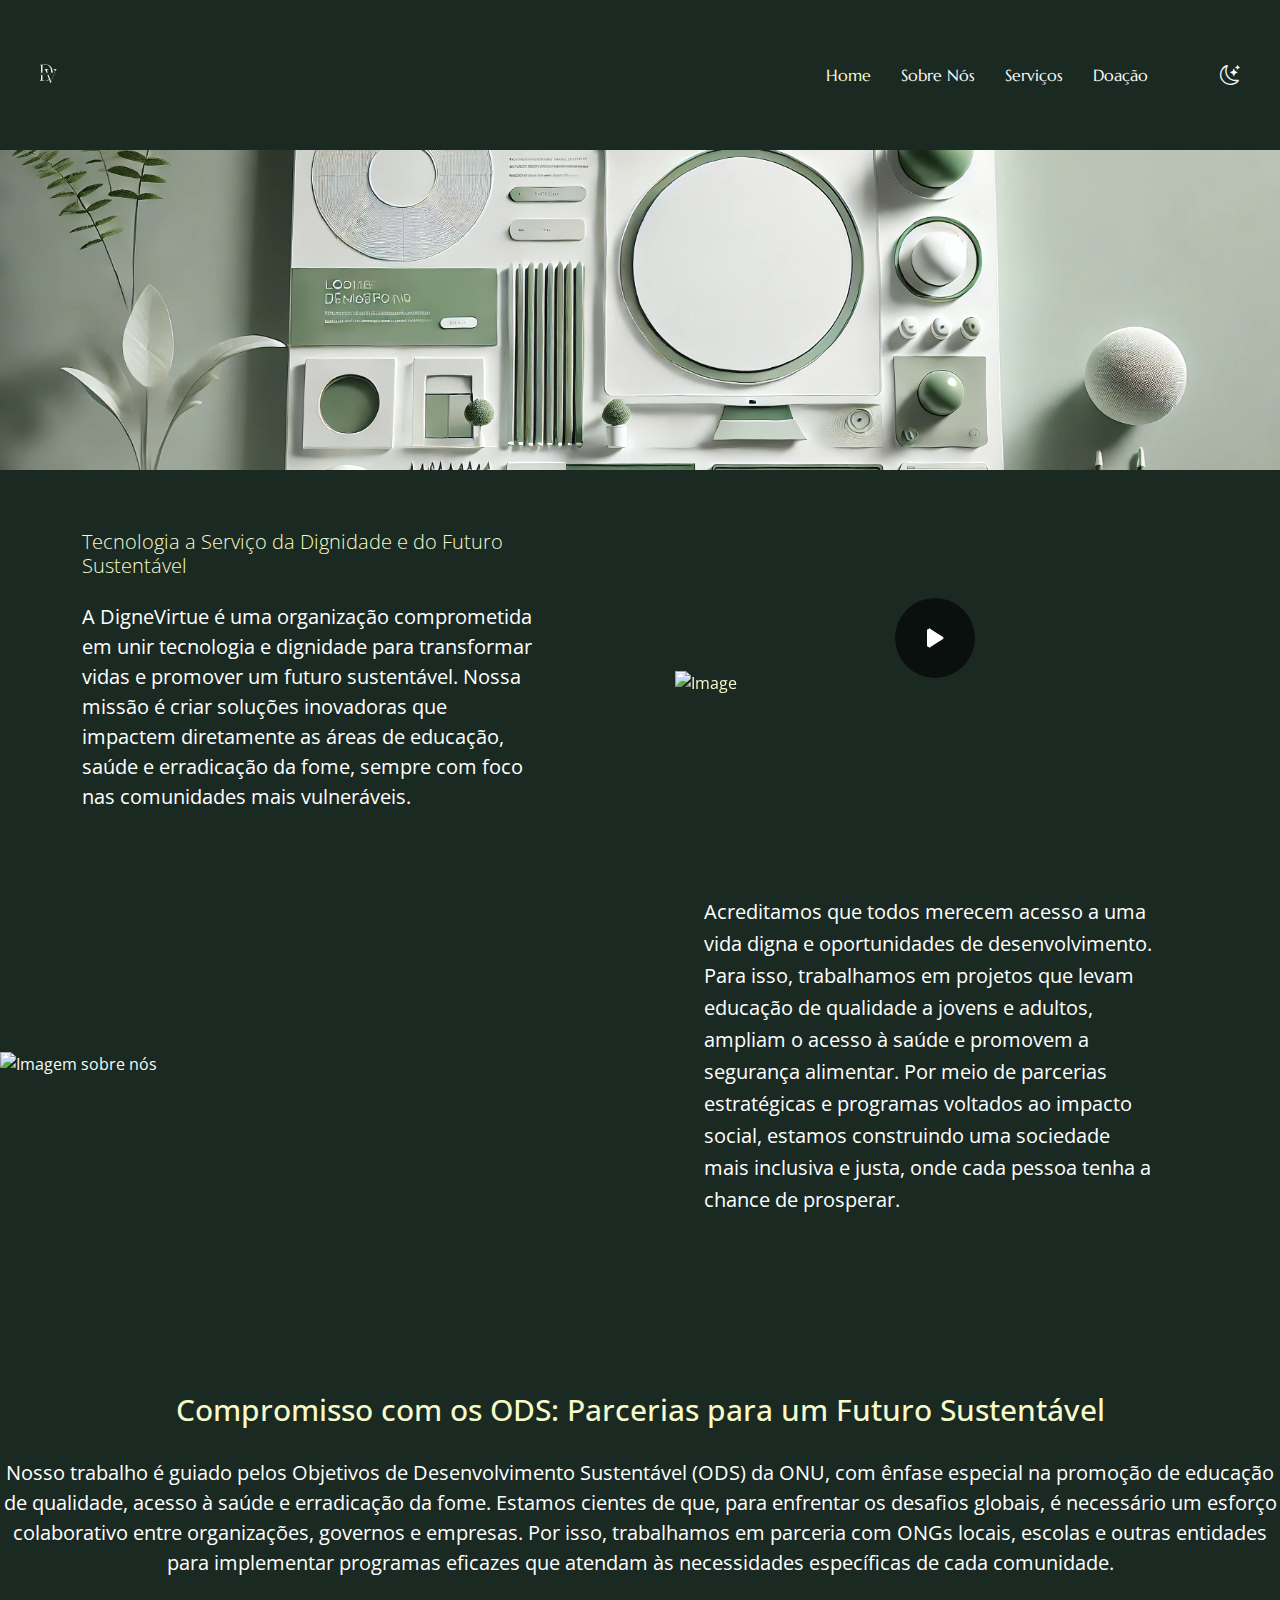
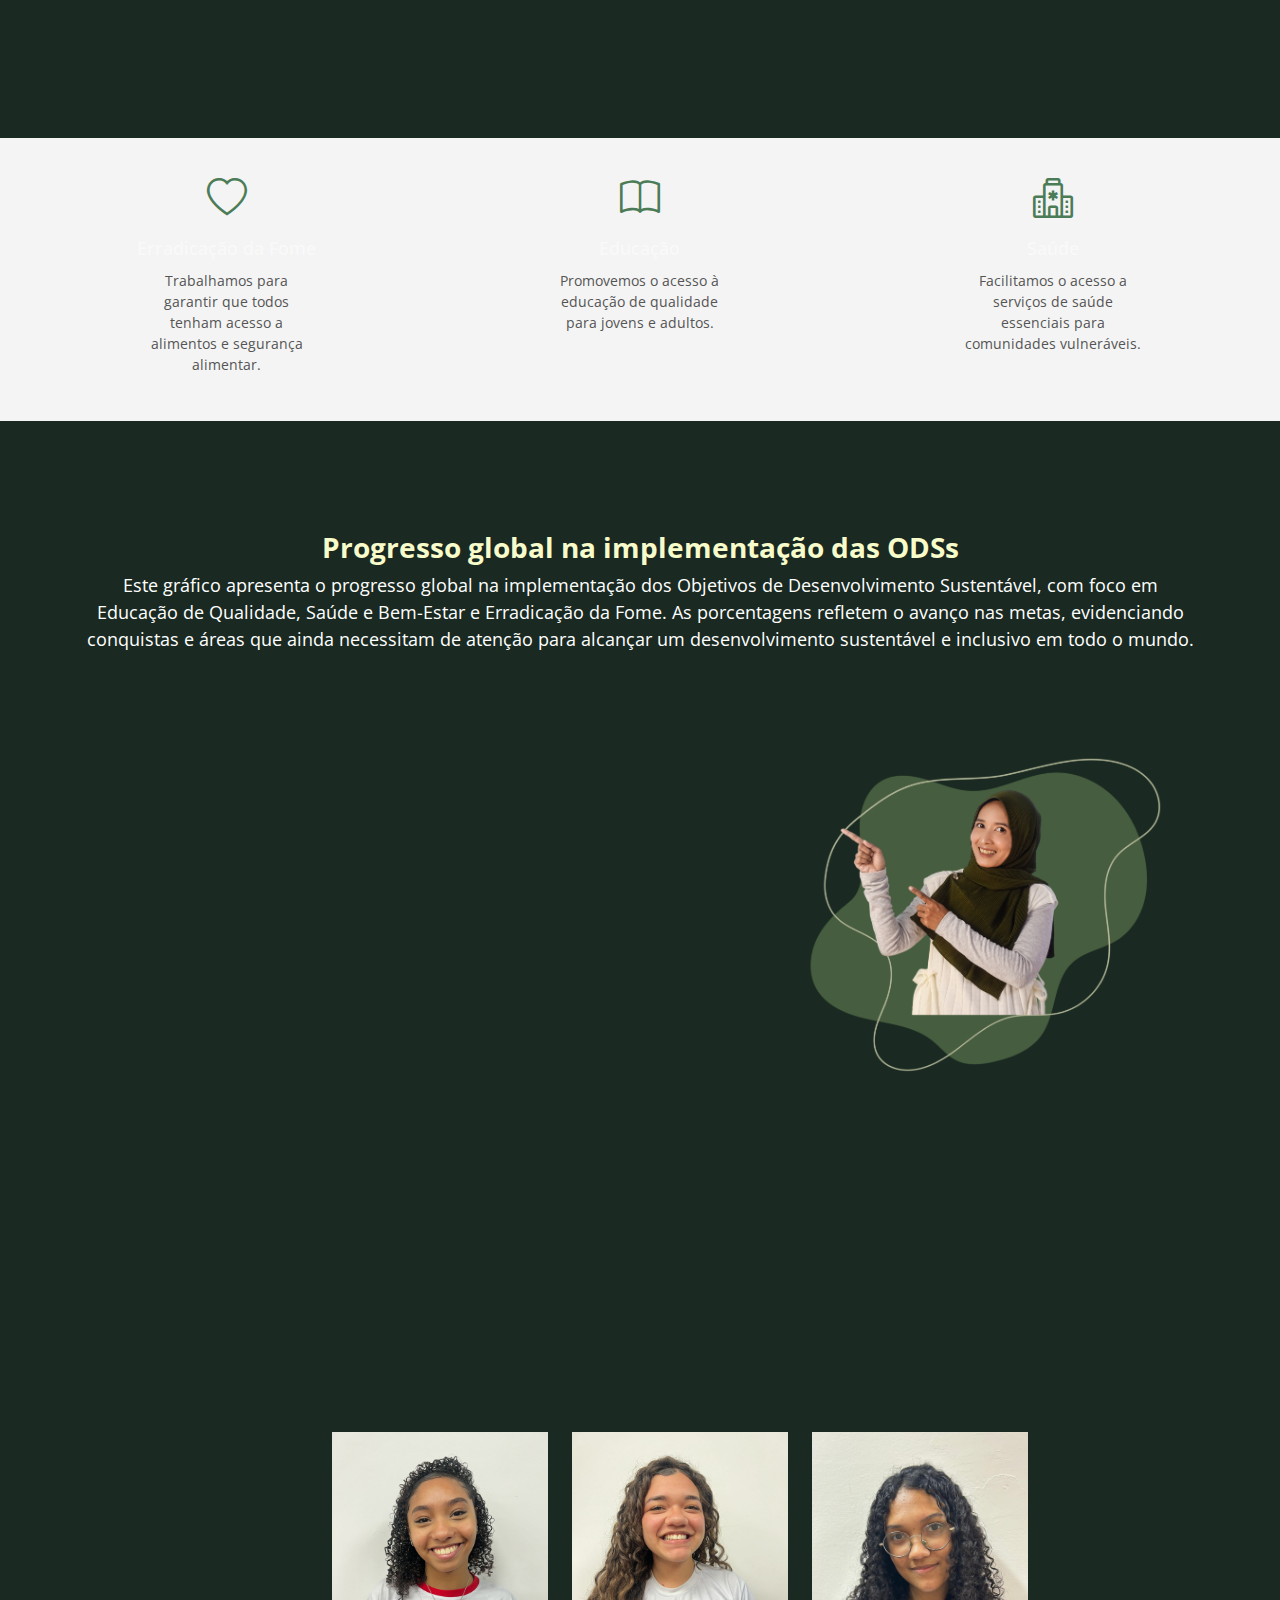
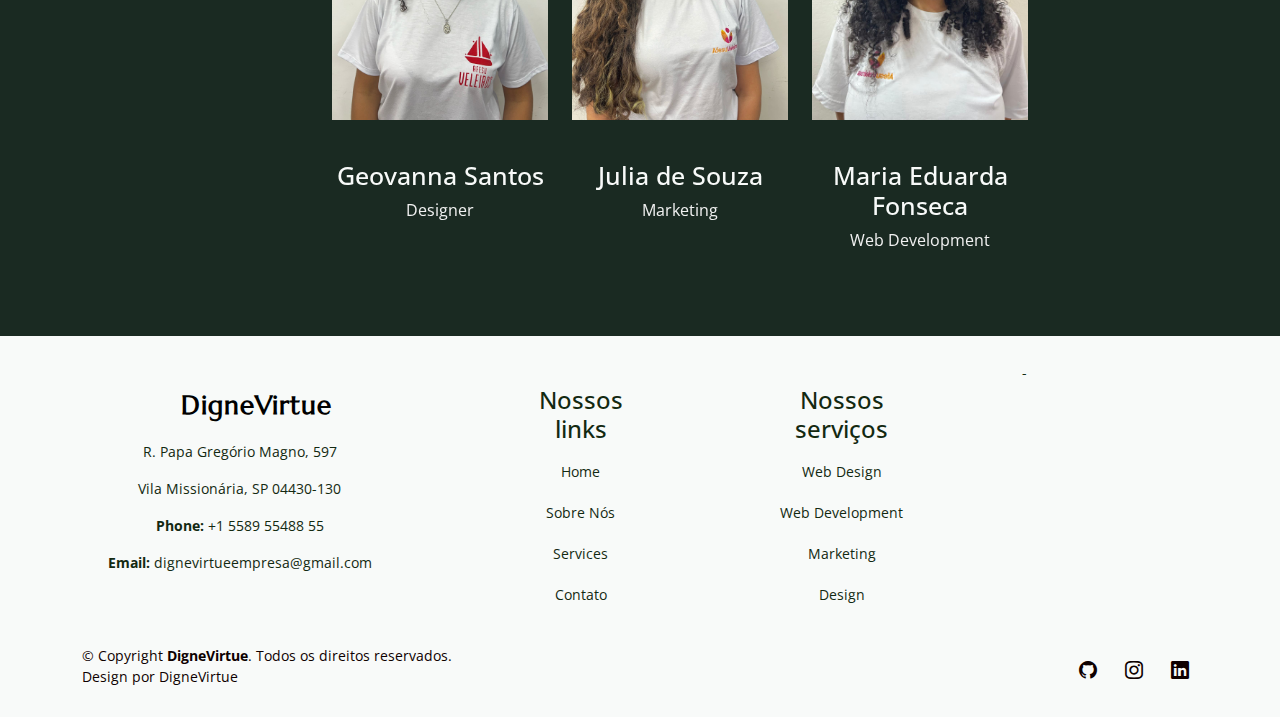
==== about.html @ 6cc21a8e "att about" ====
<!DOCTYPE html>
<html lang="pt-br" data-theme="dark">

<head>
  <meta charset="utf-8">
  <meta content="width=device-width, initial-scale=1.0" name="viewport">
  <title>About - DigneVirtue</title>
  <meta name="description" content="">
  <meta name="keywords" content="">

  <!-- Favicons -->
  <link href="assets/img/favicon-16x16 (1).png" rel="icon">
  <link href="assets/img/favicon (1).ico" rel="apple-touch-icon">

  <!-- Fonts -->
  <link href="https://fonts.googleapis.com" rel="preconnect">
  <link href="https://fonts.gstatic.com" rel="preconnect" crossorigin>
  <link href="https://fonts.googleapis.com/css2?family=Open+Sans:ital,wght@0,300;0,400;0,500;0,600;0,700;0,800;1,300;1,400;1,500;1,600;1,700;1,800&family=Marcellus:wght@400&display=swap" rel="stylesheet">

  <!-- Vendor CSS Files -->
  <link href="assets/vendor/bootstrap/css/bootstrap.min.css" rel="stylesheet">
  <link href="assets/vendor/bootstrap-icons/bootstrap-icons.css" rel="stylesheet">
  <link href="assets/vendor/aos/aos.css" rel="stylesheet">
  <link href="assets/vendor/swiper/swiper-bundle.min.css" rel="stylesheet">
  <link href="assets/vendor/glightbox/css/glightbox.min.css" rel="stylesheet">

  <!-- Main CSS File -->
  <link href="assets/css/main.css" rel="stylesheet">

  
</head>

<body class="about-page">

  <header id="header" class="header d-flex align-items-center position-relative">
    <div class="container-fluid container-xl position-relative d-flex align-items-center justify-content-between">

      <a href="index.html" class="logo d-flex align-items-center">
        <!-- Uncomment the line below if you also wish to use an image logo -->
        <img src="assets/img/logo (2).png" alt="DigneVirtue">
        <!-- <h1 class="sitename">AgriCulture</h1>  -->
      </a>

      <nav id="navmenu" class="navmenu">
        <ul>
          <li><a href="index.html" class="active">Home</a></li>
          <li><a href="about.html">Sobre Nós</a></li>
          <li><a href="services.html">Serviços</a></li>
          <li><a href="testimonials.html">Doação</a></li>
          
        </ul>
        <i class="mobile-nav-toggle d-xl-none bi bi-list"></i>
      </nav>

    </div>
    <i id="toggle-theme" class="bi bi-moon-stars" style="font-size: 20px; cursor: pointer; padding: 40px;"></i>

  </header>

  <main class="main">

    <!-- Page Title -->
    <div class="page-title dark-background" data-aos="fade" style="background-image: url(assets/img/about-imagem2.webp);">
      
    </div><!-- End Page Title -->

    <!-- About 3 Section -->
    <section id="about-3" class="about-3 section">

      <div class="container">
        <div class="row gy-4 justify-content-between align-items-center">
          <div class="col-lg-6 order-lg-2 position-relative" data-aos="zoom-out">
            <img src="assets/img/video.png" alt="Image" class="img-about3">

            <a href="https://www.youtube.com/watch?v=TNuTYfCAnkI" class="glightbox pulsating-play-btn">
              <span class="play"><i class="bi bi-play-fill"></i></span>
            </a>
          </div>
          <div class="col-lg-5 order-lg-1" data-aos="fade-up" data-aos-delay="100">
            <h2 class="content-title mb-4"> Tecnologia a Serviço da Dignidade e do Futuro Sustentável</h2>
            <p class="mb-4">
              A DigneVirtue é uma organização comprometida em unir tecnologia e dignidade para transformar vidas e promover um futuro sustentável. Nossa missão é criar soluções inovadoras que impactem diretamente as áreas de educação, saúde e erradicação da fome, sempre com foco nas comunidades mais vulneráveis.


            </p>
          
           
          </div>
        </div>
      </div>
    </section><!-- /About 3 Section -->
    <div class="about-img-container">
      <img src="assets/img/about.png" class="about-img" alt="Imagem sobre nós">
      <p>
        Acreditamos que todos merecem acesso a uma vida digna e oportunidades de desenvolvimento. Para isso, trabalhamos em projetos que levam educação de qualidade a jovens e adultos, ampliam o acesso à saúde e promovem a segurança alimentar. Por meio de parcerias estratégicas e programas voltados ao impacto social, estamos construindo uma sociedade mais inclusiva e justa, onde cada pessoa tenha a chance de prosperar.
      </p>
    </div>
   <div class="areas-about">
    <h1>Compromisso com os ODS: Parcerias para um Futuro Sustentável</h1>
    <p>Nosso trabalho é guiado pelos Objetivos de Desenvolvimento Sustentável (ODS) da ONU, com ênfase especial na promoção de educação de qualidade, acesso à saúde e erradicação da fome. Estamos cientes de que, para enfrentar os desafios globais, é necessário um esforço colaborativo entre organizações, governos e empresas. Por isso, trabalhamos em parceria com ONGs locais, escolas e outras entidades para implementar programas eficazes que atendam às necessidades específicas de cada comunidade.</p>

   </div>
    <div class="dignevirtue-areas">
      <div class="area">
        <i class="bi bi-heart"></i>
        <h3>Erradicação da Fome</h3>
        <p>Trabalhamos para garantir que todos tenham acesso a alimentos e segurança alimentar.</p>
      </div>
      
      <div class="area">
        <i class="bi bi-book"></i>
        <h3>Educação</h3>
        <p>Promovemos o acesso à educação de qualidade para jovens e adultos.</p>
      </div>
      
      <div class="area">
        <i class="bi bi-hospital"></i>
        <h3>Saúde</h3>
        <p>Facilitamos o acesso a serviços de saúde essenciais para comunidades vulneráveis.</p>
      </div>
    </div>
    <section id="graph-section" class="graph-section">
      <div class="container">
        <h2>Progresso global na implementação das ODSs</h2>
        <p>Este gráfico apresenta o progresso global na implementação dos Objetivos de Desenvolvimento Sustentável, com foco em Educação de Qualidade, Saúde e Bem-Estar e Erradicação da Fome. As porcentagens refletem o avanço nas metas, evidenciando conquistas e áreas que ainda necessitam de atenção para alcançar um desenvolvimento sustentável e inclusivo em todo o mundo.</p>
        
        <div class="graph-content">
          <!-- Gráfico de Barras -->
          <div class="progress-container">
            <div class="progress-bar-container">
              <div class="progress-bar" data-progress="70%">
                <span class="label">Educação de Qualidade</span>
                <span class="percentage">0%</span>
              </div>
            </div>
            <div class="progress-bar-container">
              <div class="progress-bar" data-progress="75%">
                <span class="label">Saúde e Bem-Estar</span>
                <span class="percentage">0%</span>
              </div>
            </div>
            <div class="progress-bar-container">
              <div class="progress-bar" data-progress="60%">
                <span class="label">Erradicação da Fome</span>
                <span class="percentage">0%</span>
              </div>
            </div>
          </div>
    
          <!-- Imagem ao lado do gráfico -->
          <div class="image-container">
            <img src="assets/img/grafico-imagem (1).png" alt="Progresso Global" class="img-fluid">
          </div>
        </div>
      </div>
    </section>
    
  

    
    
    <!-- Team Section -->
    <section class="team-15 team section" id="team">
      <!-- Section Title -->
      <div class="container section-title" data-aos="fade-up">
        <center>
        <h2>Nossa equipe</h2>
        <p>A DigneVirtue é conduzida por jovens desenvolvedoras web comprometidas em usar a tecnologia para transformar vidas e promover dignidade. Elas criaram o projeto com o objetivo de impactar positivamente áreas essenciais, como educação, saúde e segurança alimentar. Com soluções digitais inovadoras e acessíveis, as fundadoras da DigneVirtue trabalham para construir um futuro mais sustentável e inclusivo, onde cada pessoa tenha a oportunidade de prosperar.</p>
      </center>
      </div><!-- End Section Title -->
    
      <div class="content">
        <div class="container">

          <div class="row">
            <div class="col-lg-3 col-md-6 mb-4">
              <div class="person">
                <figure>
                  <img src="assets/img/time1.jpg" alt="Image" class="img-fluid">
                 
                </figure>
                <div class="person-contents">
                  <h3>Geovanna Santos</h3>
                  <span class="position">Designer</span>
                </div>
              </div>
            </div>

            <div class="col-lg-3 col-md-6 mb-4">
              <div class="person">
                <figure>
                  <img src="assets/img/time2.jpg" alt="Image" class="img-fluid">
                 
                </figure>
                <div class="person-contents">
                  <h3>Julia de Souza</h3>
                  <span class="position"> Marketing</span>
                </div>
              </div>
            </div>

            <div class="col-lg-3 col-md-6 mb-4">
              <div class="person">
                <figure>
                  <img src="assets/img/time3.jpg" alt="Image" class="img-fluid">
                  
                </figure>
                <div class="person-contents">
                  <h3>Maria Eduarda Fonseca</h3>
                  <span class="position">Web Development</span>
                </div>
              </div>
            </div>

           

          </div>
        </div>
      </div>

    </section><!-- /Team Section -->

    <div vw class="enabled">
      <div vw-access-button class="active"></div>
      <div vw-plugin-wrapper>
        <div class="vw-plugin-top-wrapper"></div>
      </div>
    </div>
    <script src="https://vlibras.gov.br/app/vlibras-plugin.js"></script>
    <script>
      new window.VLibras.Widget('https://vlibras.gov.br/app');
    </script>
    

  </main>

  <footer id="footer" class="footer dark-background">

    <div class="footer-top">
      <div class="container">
        <div class="row gy-4">
          <div class="col-lg-4 col-md-6 footer-about">
            <a href="index.html" class="logo d-flex align-items-center">
              <span class="sitename">DigneVirtue</span>
            </a>
            <div class="footer-contact pt-3">
              <p>R. Papa Gregório Magno, 597</p>
              <p>Vila Missionária, SP 04430-130</p>
              <p class="mt-3"><strong>Phone:</strong> <span>+1 5589 55488 55</span></p>
              <p><strong>Email:</strong> <span>dignevirtueempresa@gmail.com</span></p>
            </div>
          </div>
  
          <div class="col-lg-2 col-md-3 footer-links">
            <h4>Nossos links</h4>
            <ul>
              <li><a href="#">Home</a></li>
              <li><a href="#">Sobre Nós</a></li>
              <li><a href="#">Services</a></li>
              <li><a href="#">Contato</a></li>
            </ul>
          </div>
  
          <div class="col-lg-2 col-md-3 footer-links">
            <h4>Nossos serviços</h4>
            <ul>
              <li><a href="#">Web Design</a></li>
              <li><a href="#">Web Development</a></li>
              <li><a href="#">Marketing</a></li>
              <li><a href="#"> Design</a></li>
            </ul>
          </div>
  
          -
  
          
          </div>
  
        </div>
      </div>
    </div>
  
    <div class="copyright text-center">
      <div class="container d-flex flex-column flex-lg-row justify-content-center justify-content-lg-between align-items-center">
  
        <div class="d-flex flex-column align-items-center align-items-lg-start">
          <div>
            © Copyright <strong><span>DigneVirtue</span></strong>. Todos os direitos reservados.
          </div>
          <div class="credits">
            Design por <a href="https://github.com/DigneVirtue">DigneVirtue</a>
          </div>
        </div>
  
        <div class="social-links order-first order-lg-last mb-3 mb-lg-0">
          <a href="https://github.com/DigneVirtue"><i class="bi bi-github"></i></a>
          <a href="https://www.instagram.com/dignevirtue/?utm_source=ig_web_button_share_sheet"><i class="bi bi-instagram"></i></a>
          <a href="https://www.linkedin.com/in/dignevirtue-ofc-479088332?utm_source=share&utm_campaign=share_via&utm_content=profile&utm_medium=android_app "><i class="bi bi-linkedin"></i></a>
        </div>
  
      </div>
    </div>
  
  </footer>
  
  <!-- Scroll Top -->
  <a href="#" id="scroll-top" class="scroll-top d-flex align-items-center justify-content-center"><i class="bi bi-arrow-up-short"></i></a>
  
  <!-- Preloader -->
  <div id="preloader"></div>
  
  <!-- Vendor JS Files -->
  <script src="assets/vendor/bootstrap/js/bootstrap.bundle.min.js"></script>
  <script src="assets/vendor/php-email-form/validate.js"></script>
  <script src="assets/vendor/aos/aos.js"></script>
  <script src="assets/vendor/swiper/swiper-bundle.min.js"></script>
  <script src="assets/vendor/glightbox/js/glightbox.min.js"></script>
  

  <!-- Main JS File -->
  <script src="assets/js/main.js"></script>

</body>

</html>
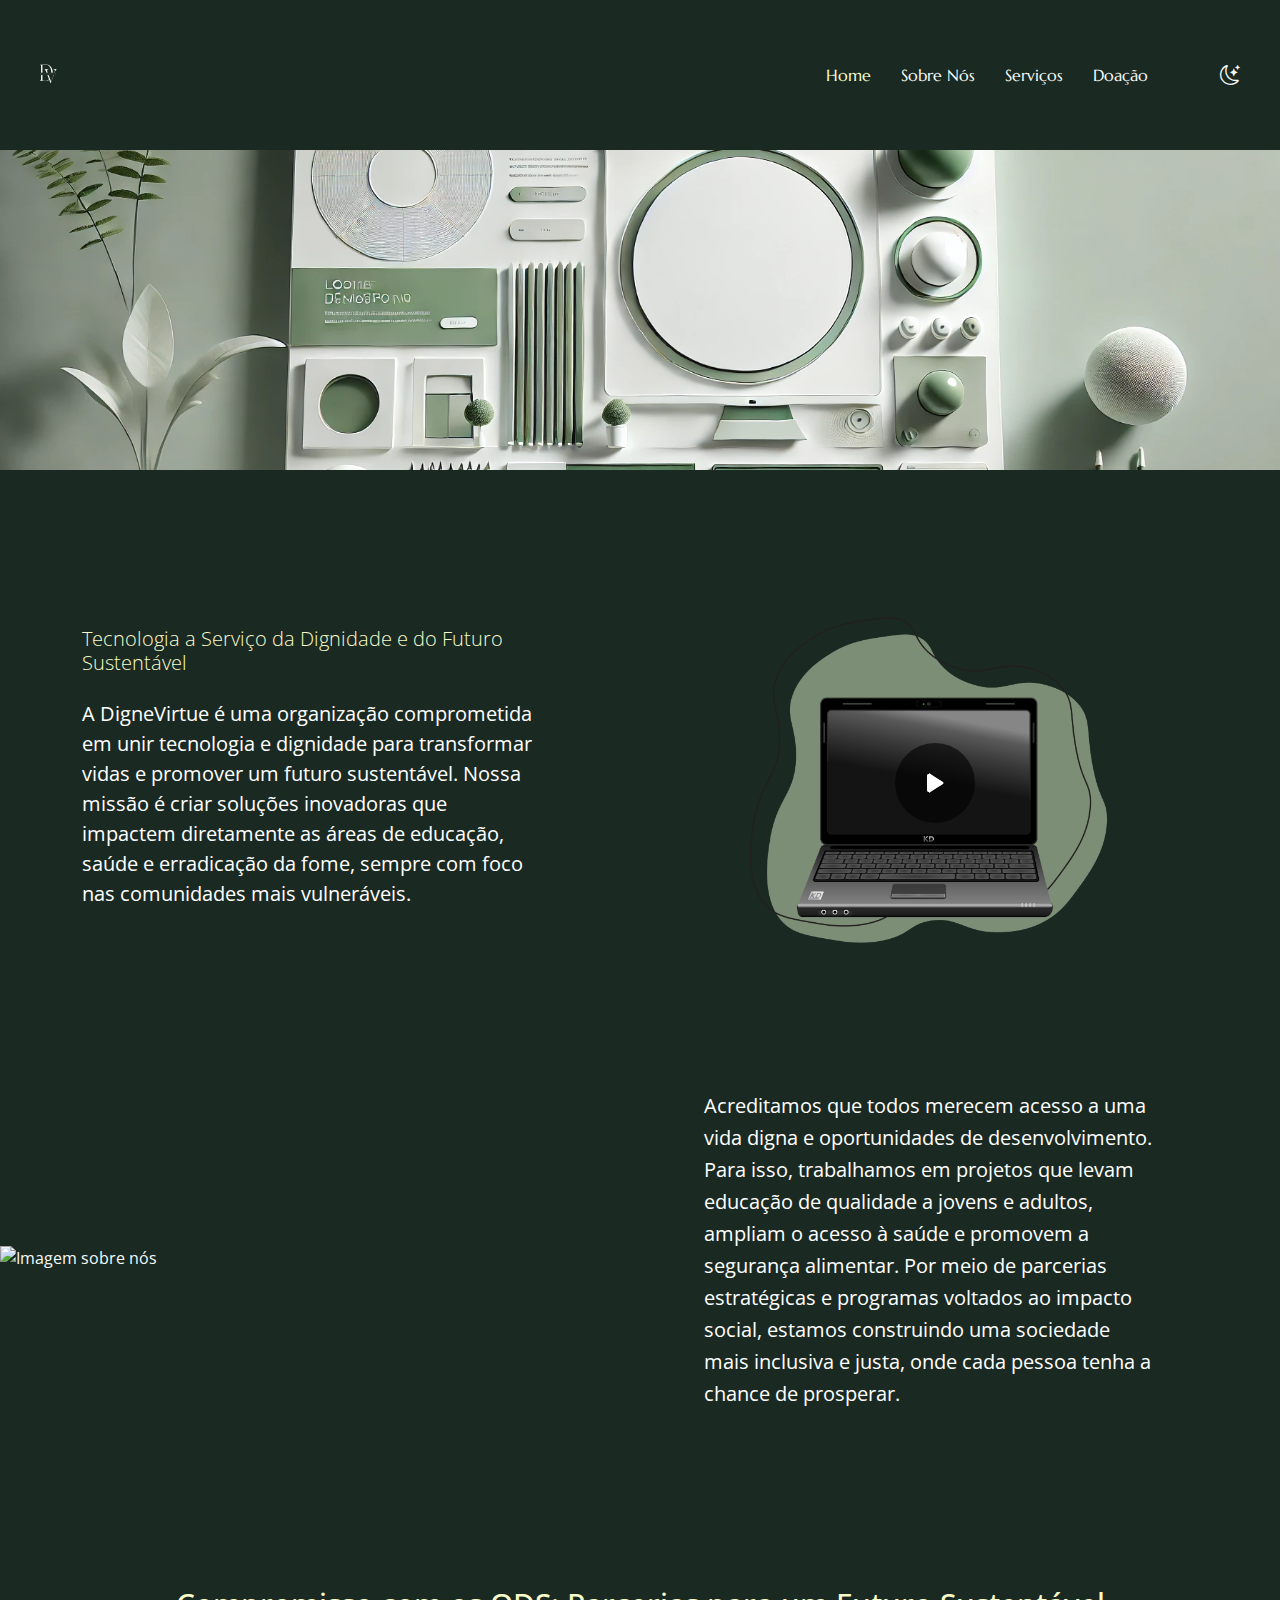
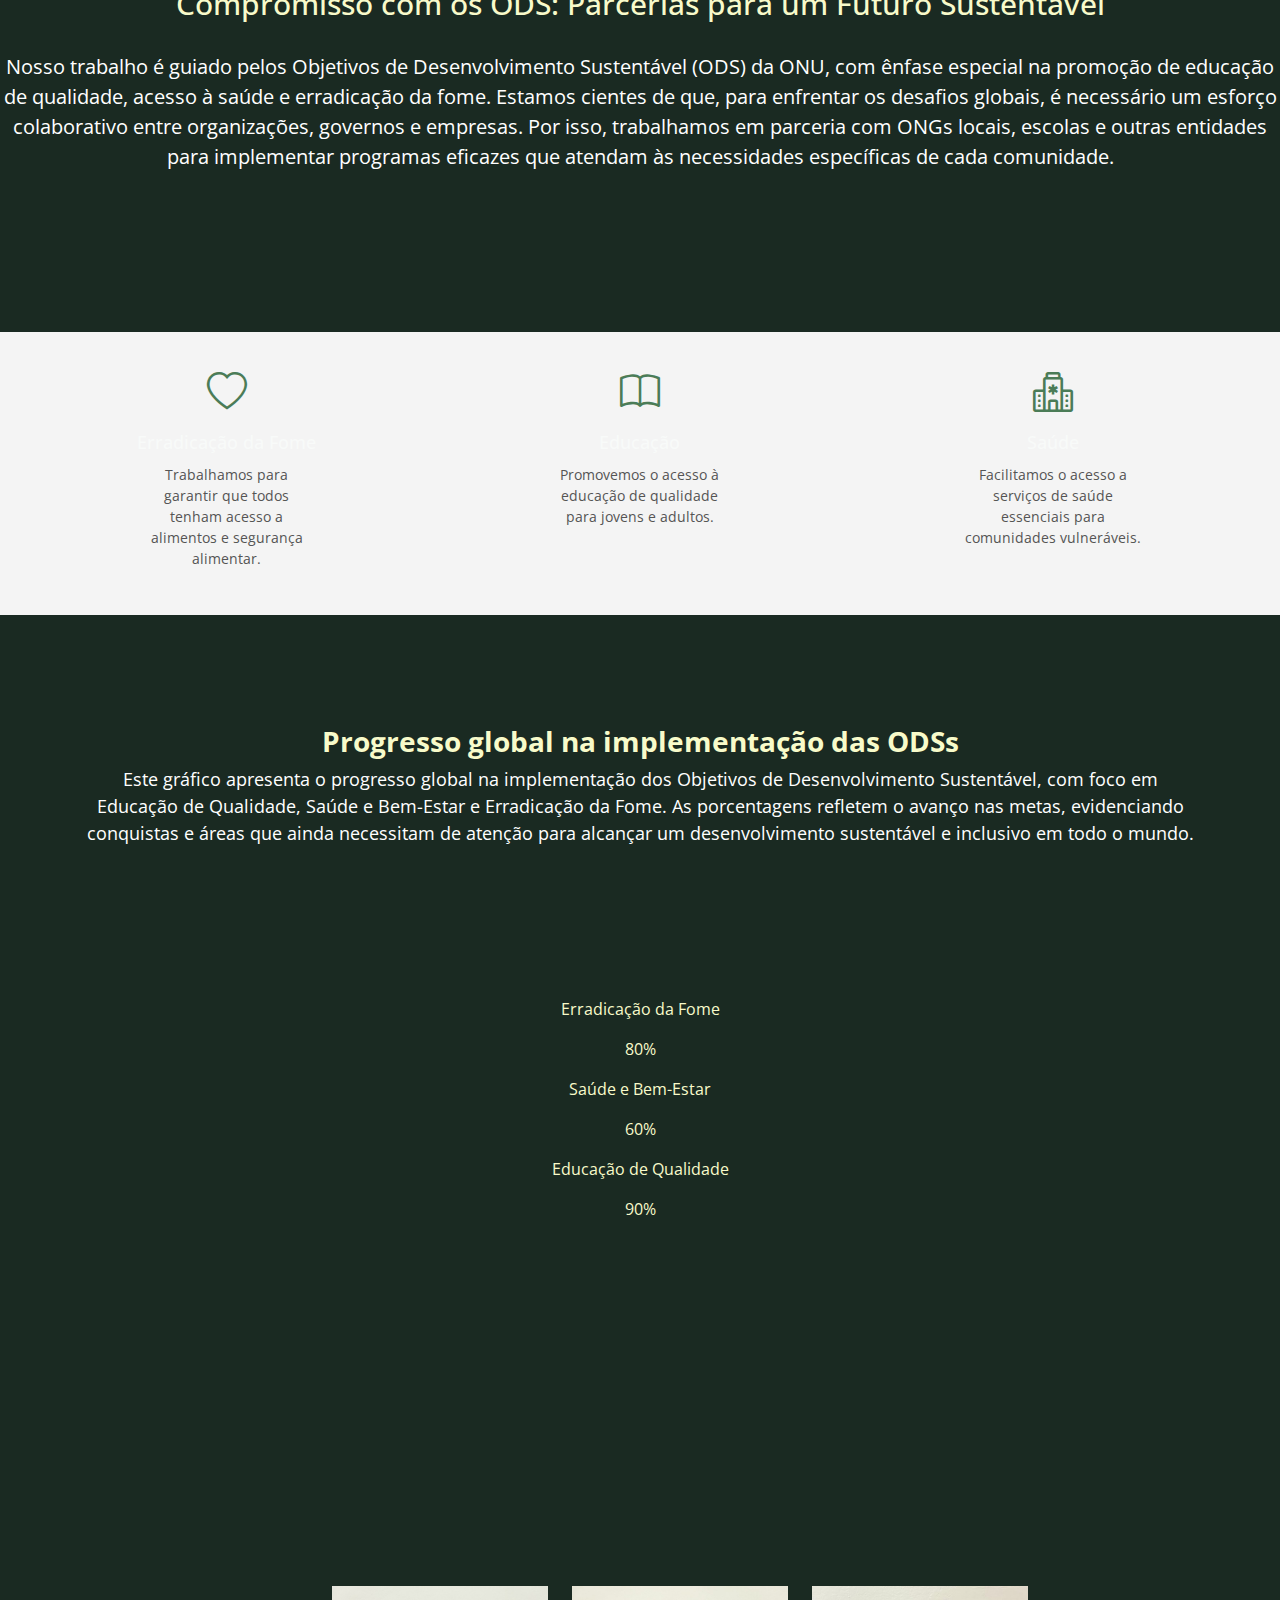
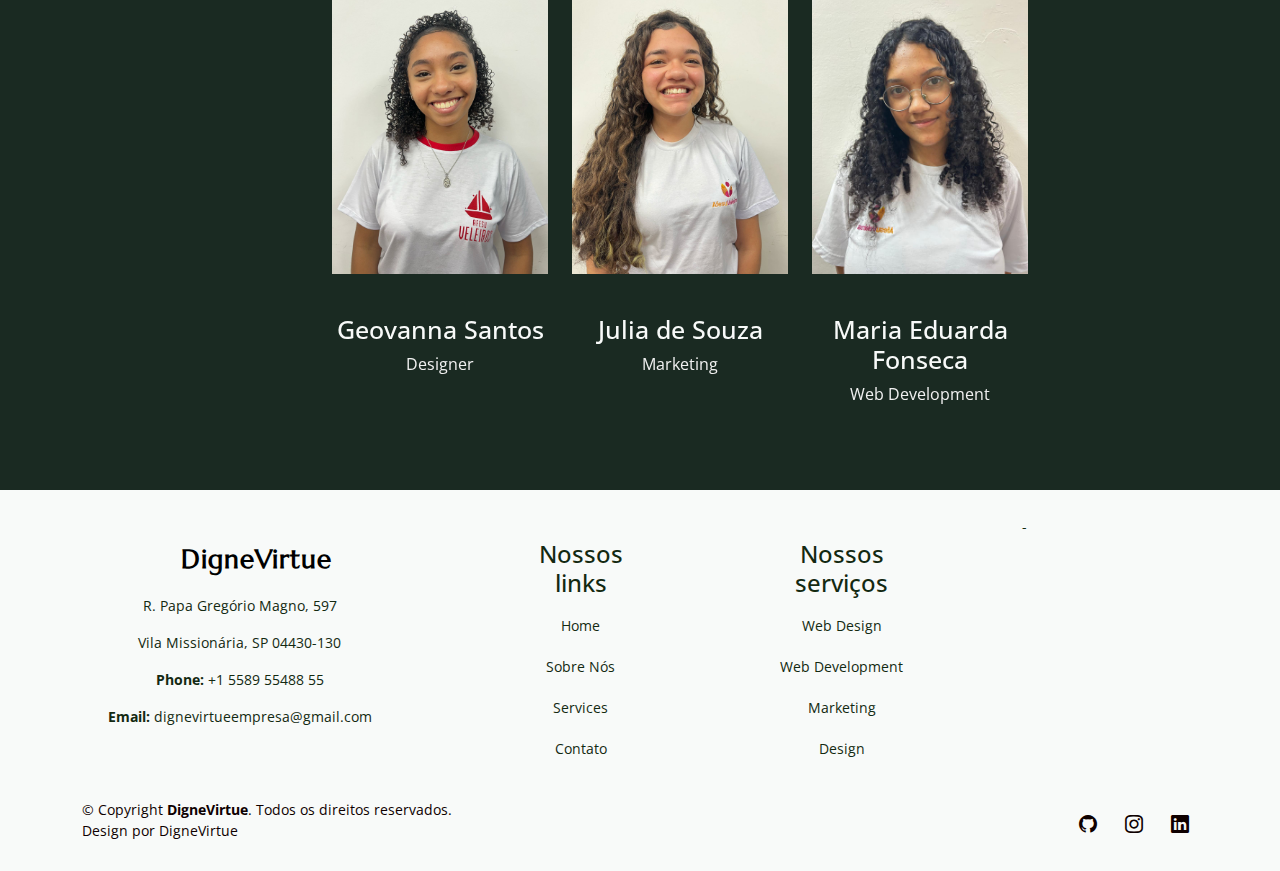
==== commit 44c48e70: "Add files via upload" ====
--- a/about.html
+++ b/about.html
@@ -70,14 +70,14 @@
       <div class="container">
         <div class="row gy-4 justify-content-between align-items-center">
           <div class="col-lg-6 order-lg-2 position-relative" data-aos="zoom-out">
-            <img src="assets/img/video.png" alt="Image" class="img-about3">
+            <img src="assets/img/video (2).png" alt="Image" class="img-about3">
 
             <a href="https://www.youtube.com/watch?v=TNuTYfCAnkI" class="glightbox pulsating-play-btn">
               <span class="play"><i class="bi bi-play-fill"></i></span>
             </a>
           </div>
           <div class="col-lg-5 order-lg-1" data-aos="fade-up" data-aos-delay="100">
-            <h2 class="content-title mb-4"> Tecnologia a Serviço da Dignidade e do Futuro Sustentável</h2>
+            <h1 class="content-title mb-4"> Tecnologia a Serviço da Dignidade e do Futuro Sustentável</h1>
             <p class="mb-4">
               A DigneVirtue é uma organização comprometida em unir tecnologia e dignidade para transformar vidas e promover um futuro sustentável. Nossa missão é criar soluções inovadoras que impactem diretamente as áreas de educação, saúde e erradicação da fome, sempre com foco nas comunidades mais vulneráveis.
 
@@ -124,38 +124,37 @@
         <h2>Progresso global na implementação das ODSs</h2>
         <p>Este gráfico apresenta o progresso global na implementação dos Objetivos de Desenvolvimento Sustentável, com foco em Educação de Qualidade, Saúde e Bem-Estar e Erradicação da Fome. As porcentagens refletem o avanço nas metas, evidenciando conquistas e áreas que ainda necessitam de atenção para alcançar um desenvolvimento sustentável e inclusivo em todo o mundo.</p>
         
-        <div class="graph-content">
-          <!-- Gráfico de Barras -->
-          <div class="progress-container">
-            <div class="progress-bar-container">
-              <div class="progress-bar" data-progress="70%">
-                <span class="label">Educação de Qualidade</span>
-                <span class="percentage">0%</span>
-              </div>
-            </div>
-            <div class="progress-bar-container">
-              <div class="progress-bar" data-progress="75%">
-                <span class="label">Saúde e Bem-Estar</span>
-                <span class="percentage">0%</span>
-              </div>
-            </div>
-            <div class="progress-bar-container">
-              <div class="progress-bar" data-progress="60%">
-                <span class="label">Erradicação da Fome</span>
-                <span class="percentage">0%</span>
-              </div>
-            </div>
-          </div>
-    
-          <!-- Imagem ao lado do gráfico -->
-          <div class="image-container">
-            <img src="assets/img/grafico-imagem (1).png" alt="Progresso Global" class="img-fluid">
-          </div>
-        </div>
-      </div>
+        
     </section>
-    
-  
+    <center>
+    <section id="grafico-section">
+     
+    
+      <!-- Container para o gráfico e a imagem -->
+      <div id="grafico-container">
+      
+    
+        <!-- Gráfico com barras horizontais -->
+        <div id="grafico">
+          <div class="grafico-barra">
+            <div class="barra" style="width: 0%;" data-valor="80"></div>
+            <p class="area-texto">Erradicação da Fome</p>
+            <p class="porcentagem">80%</p>
+          </div>
+          <div class="grafico-barra">
+            <div class="barra" style="width: 0%;" data-valor="60"></div>
+            <p class="area-texto">Saúde e Bem-Estar</p>
+            <p class="porcentagem">60%</p>
+          </div>
+          <div class="grafico-barra">
+            <div class="barra" style="width: 0%;" data-valor="90"></div>
+            <p class="area-texto">Educação de Qualidade</p>
+            <p class="porcentagem">90%</p>
+          </div>
+        </div>
+      </div>
+    </section>
+  </center>
 
     
     
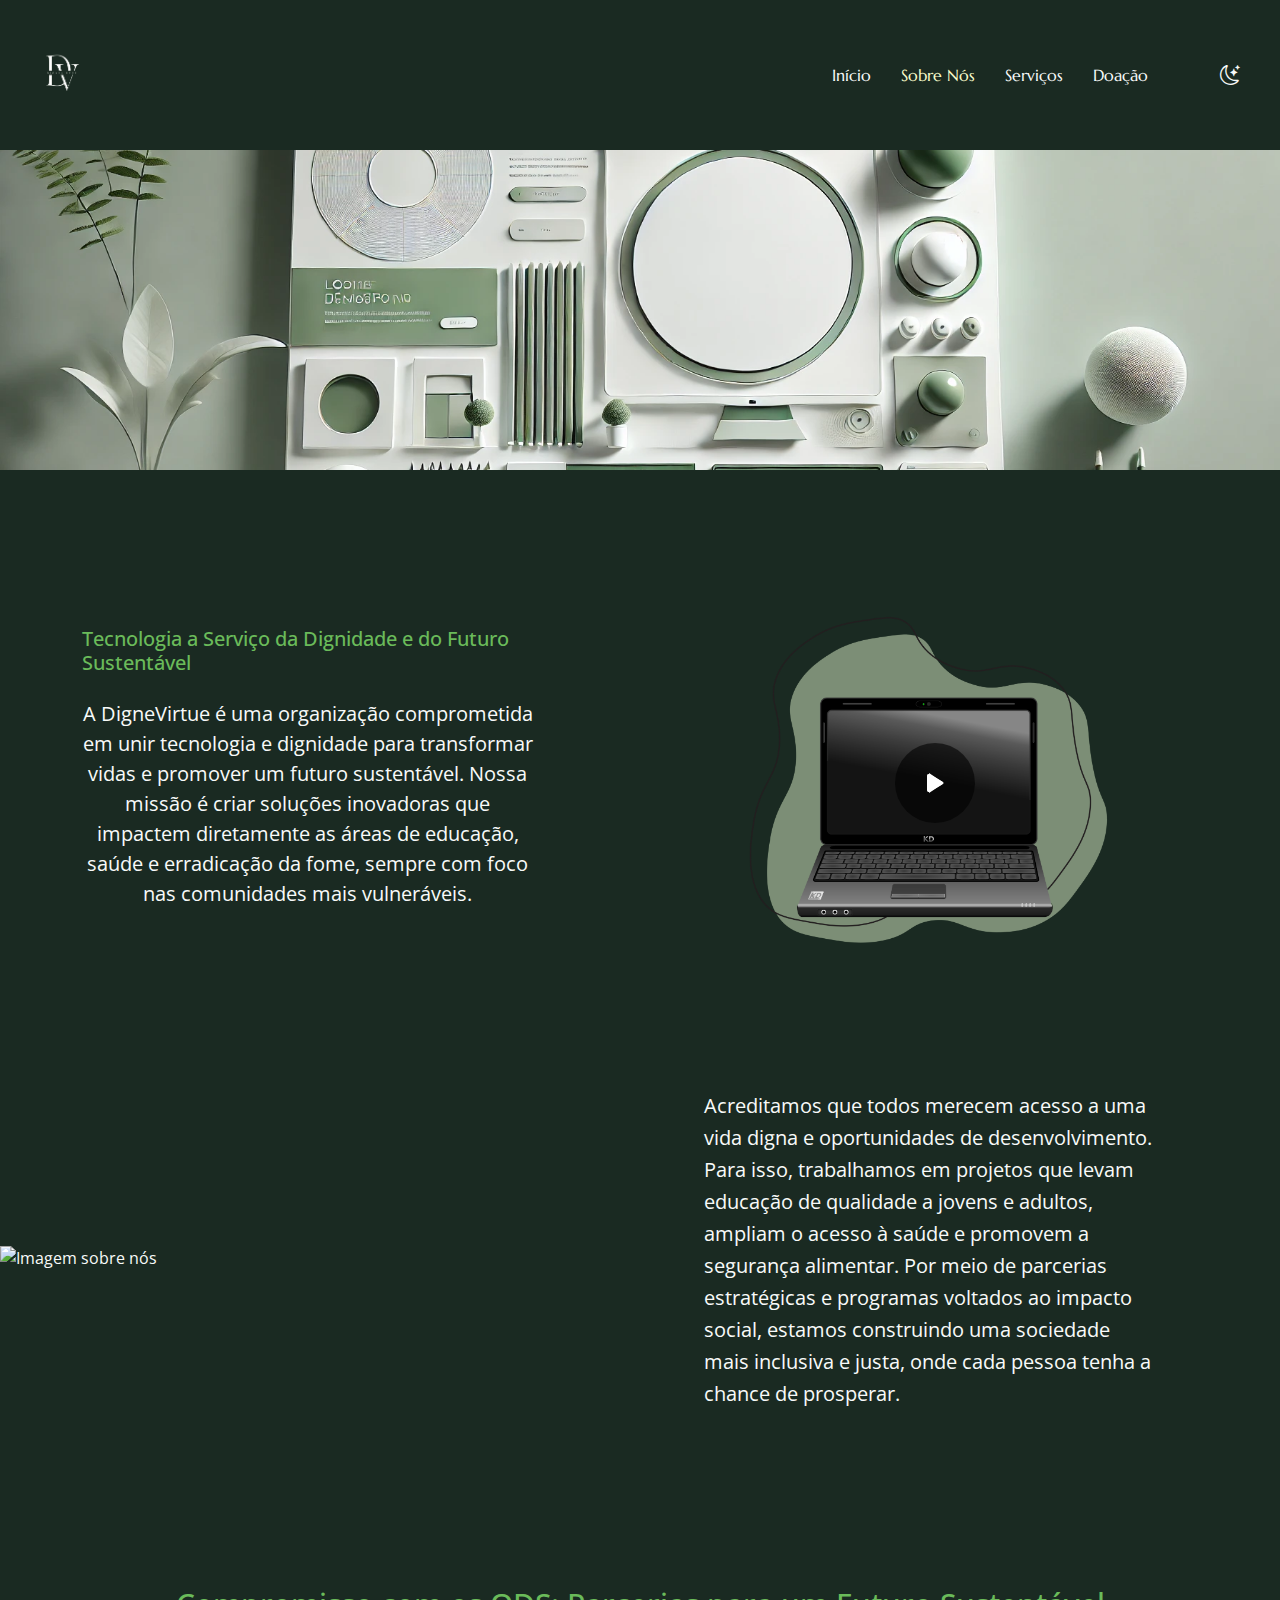
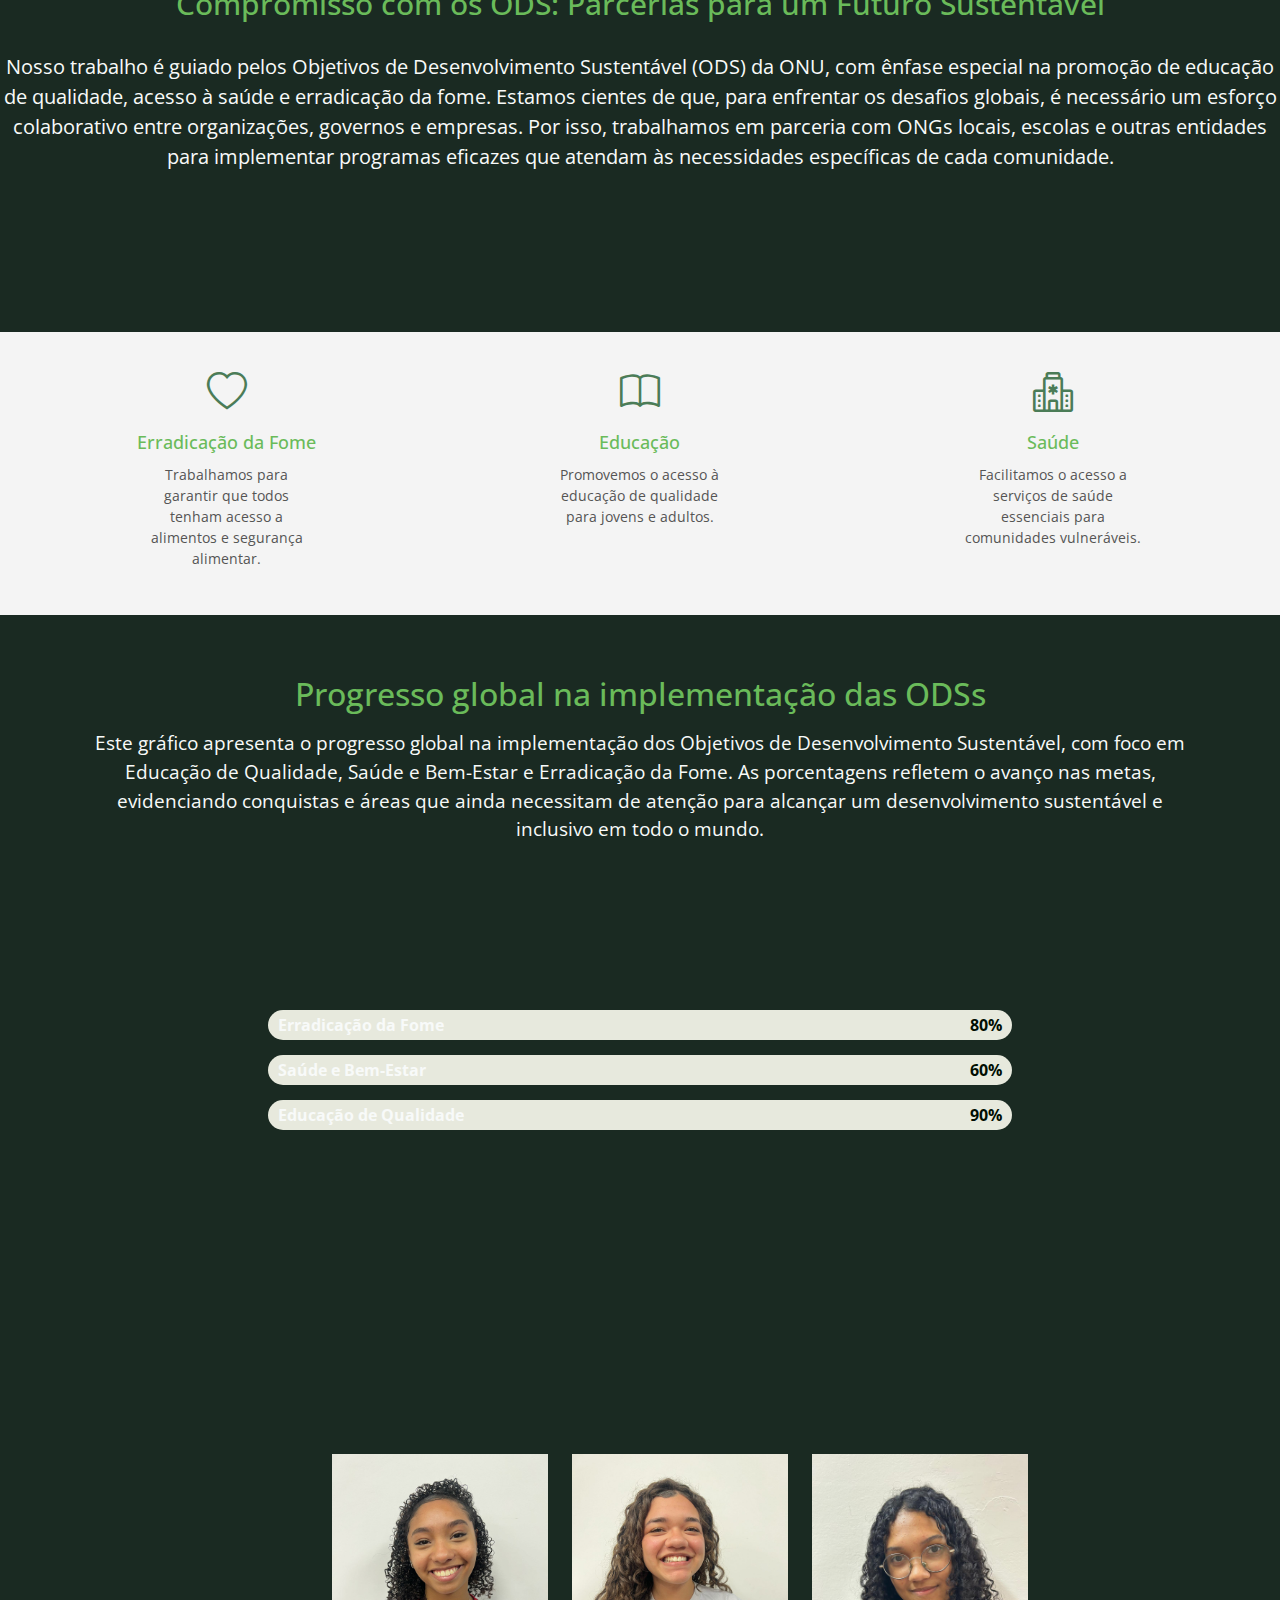
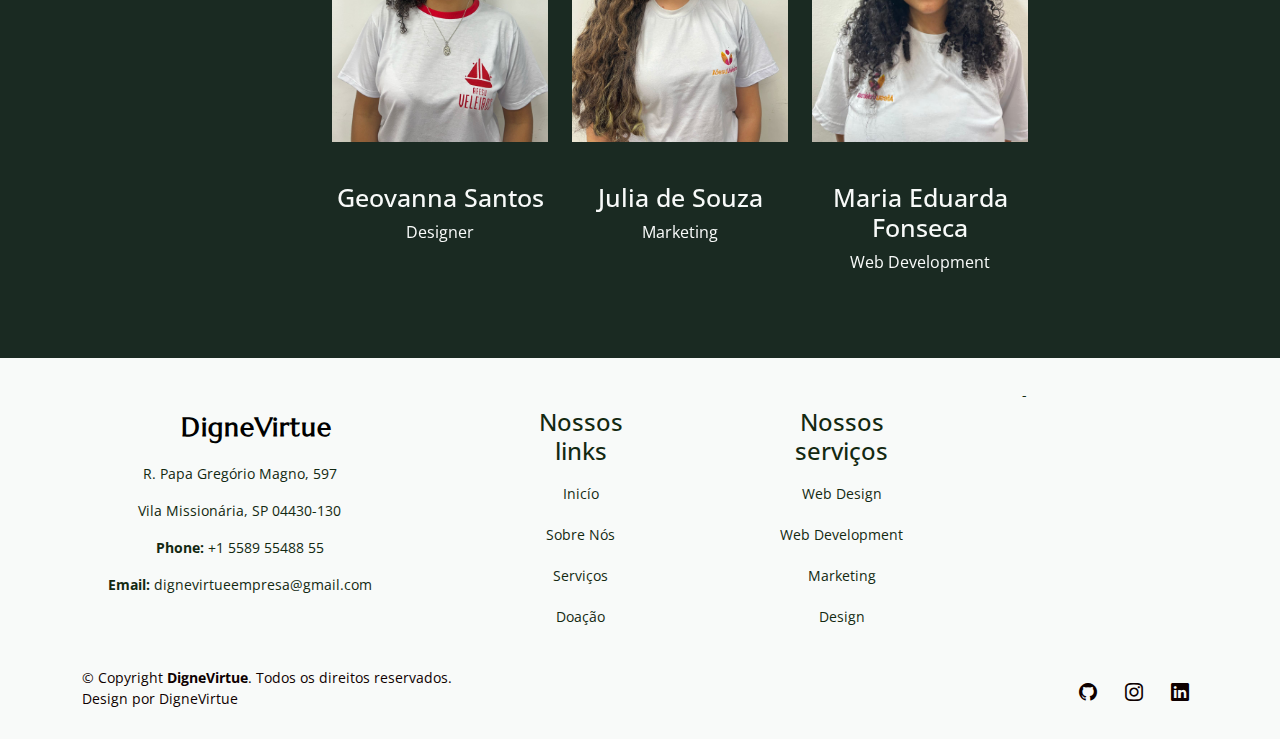
==== commit aa911a2e: "Add files via upload" ====
--- a/about.html
+++ b/about.html
@@ -43,8 +43,8 @@
 
       <nav id="navmenu" class="navmenu">
         <ul>
-          <li><a href="index.html" class="active">Home</a></li>
-          <li><a href="about.html">Sobre Nós</a></li>
+          <li><a href="index.html">Início</a></li>
+          <li><a href="about.html" class="active">Sobre Nós</a></li>
           <li><a href="services.html">Serviços</a></li>
           <li><a href="testimonials.html">Doação</a></li>
           
@@ -253,10 +253,10 @@
           <div class="col-lg-2 col-md-3 footer-links">
             <h4>Nossos links</h4>
             <ul>
-              <li><a href="#">Home</a></li>
-              <li><a href="#">Sobre Nós</a></li>
-              <li><a href="#">Services</a></li>
-              <li><a href="#">Contato</a></li>
+              <li><a href="http://127.0.0.1:3000/index.html">Inicío</a></li>
+              <li><a href="http://127.0.0.1:3000/about.html">Sobre Nós</a></li>
+              <li><a href="http://127.0.0.1:3000/services.html">Serviços</a></li>
+              <li><a href="http://127.0.0.1:3000/testimonials.html">Doação</a></li>
             </ul>
           </div>
   
--- a/assets/css/main.css
+++ b/assets/css/main.css
@@ -14,7 +14,7 @@
   --primary-border-color: #ffffff;
   --secondary-border-color: #0e0000;
   --title-color: #F0F0F0;
-  --link-color: #f8faca;
+  --link-color: #6abb5a;
   --link-hover: #f8fbca;;
   --icon-color: #C7C8C9;
 }
@@ -22,7 +22,7 @@
 :root[data-theme='light'] {
   --primary-color: #04291b; /* cor principal textos */
   background-color: #ffffffe7;
-  --texto-color: #2d442d;
+  --texto-color: #111311;
   --primary-bg-color: #eff7ed;
   --secondary-bg-color: #dbebd9;
   --primary-border-color: #609163;
@@ -33,6 +33,7 @@
 --icon-color: #010716;
 
 }
+
 
 
 
@@ -127,21 +128,14 @@
 
 span{
   color: var(--primary-bg-color);
-}.educacao {
-  display: flex;
-  align-items: center;
-  justify-content: space-between;
-  padding: 20px;
-  flex-wrap: wrap; /* Permite reorganização em telas menores */
-}
-
+}
 .educacao img {
   max-width: 100%; /* Garante que a imagem seja responsiva */
   height: auto; /* Mantém a proporção da imagem */
-  margin-right: 20px; /* Espaço entre a imagem e o texto */
+  margin-right: 20px; /* Espaço entre a imagem e o texto no desktop */
   max-width: 25rem; /* Limita a largura da imagem no desktop */
- 
-}
+}
+
 .tema {
   color: var(--link-color);
 }
@@ -153,11 +147,12 @@
 
 @media (min-width: 769px) {
   .educacao {
+    display: flex;
     flex-direction: row; /* Mantém imagem e texto lado a lado no desktop */
   }
 
   .educacao img {
-    margin-right: 20px; /* Espaço entre a imagem e o texto no desktop */
+    margin-right: 200px; /* Espaço entre a imagem e o texto no desktop */
   }
 
   .educacao .texto {
@@ -167,14 +162,28 @@
 
 @media (max-width: 768px) {
   .educacao {
+    display: flex;
     flex-direction: column; /* Empilha imagem e texto em telas menores */
-    text-align: center; /* Centraliza o texto em telas menores */
+    align-items: center; /* Centraliza os elementos no eixo transversal */
+    text-align: center; /* Centraliza o texto */
+    gap: 15px; /* Espaço entre a imagem e o texto */
+  }
+
+  .educacao img {
+    max-width: 100%; /* Garante que a imagem seja responsiva */
+    height: auto; /* Mantém a proporção da imagem */
+    margin: 0 auto 15px auto; /* Centraliza a imagem e adiciona espaço abaixo */
+  }
+
+  .educacao .texto {
+    max-width: 90%; /* Ajusta a largura do texto em telas menores */
   }
 
   .educacao .texto p {
     font-size: 15px; /* Ajusta o tamanho do texto em telas menores */
-  }
-
+    padding: 0; /* Remove padding lateral */
+    margin: 0; /* Remove margens desnecessárias */
+  }
 }
 
 /* Seção Fome */
@@ -239,7 +248,7 @@
 }
 /* Estilo padrão */
 .about-3 .mb-4 {
-  color: #ffffff;
+  color: var();
   font-size: 20px;
 }
 
@@ -353,7 +362,7 @@
 }
 
 .header .logo img {
-  max-height: 32px;
+  max-height: 60px;
   margin-right: 8px;
 }
 
@@ -814,20 +823,33 @@
 --------------------------------------------------------------*/
 section,
 .section {
-  color: var(--link-color);
   background-color: var(--background-color);
   padding: 60px 0;
   scroll-margin-top: 100px;
   overflow: clip;
 }
 
+/* Estilo para o título h1 */
+section,
+.section h1 {
+  color: var(--link-color);
+  text-align: center; /* Centraliza o título no desktop */
+}
+
+/* Estilo para os parágrafos */
+section,
+.section p {
+  color: var(--texto-color);
+}
+
+/* Ajustes responsivos */
 @media (max-width: 1199px) {
-
   section,
   .section {
     scroll-margin-top: 66px;
   }
 }
+
 /*--------------------------------------------------------------
 # Global Section Titles
 --------------------------------------------------------------*/
@@ -838,7 +860,7 @@
 }
 
 .section-title h2 {
-  font-size: 28px;
+  font-size: 28px; /* Mantém o tamanho no desktop */
   font-weight: 500;
   margin-bottom: 15px;
 }
@@ -846,108 +868,178 @@
 .section-title p {
   margin-bottom: 0;
   font-family: var(--heading-font);
-  font-size: 20px;
+  font-size: 20px; /* Mantém o tamanho no desktop */
   color: var(--texto-color);
 }
 
-
-/* Título do gráfico */
-#chart-section h2 {
+/* Responsividade */
+@media (max-width: 768px) {
+  .section-title h2 {
+    font-size: 22px; /* Reduz o tamanho do título em telas menores */
+  }
+
+  .section-title p {
+    font-size: 16px; /* Reduz o tamanho do texto em telas menores */
+  }
+}
+
+@media (max-width: 480px) {
+  .section-title h2 {
+    font-size: 20px; /* Ajuste adicional para telas muito pequenas */
+  }
+
+  .section-title p {
+    font-size: 14px; /* Ajuste adicional para o texto */
+  }
+}
+
+/* Estilos gerais */
+#grafico-section {
+  margin-top: 50px;
+  padding: 20px;
+  background-color: var(--background-color);
+  color: #bada55;
   text-align: center;
-  margin-bottom: 30px;
-  color: #f8faba;
-}
-
-
-/* Estilo do container do gráfico */
-.graph-section {
-  margin-top: 50px;
-  text-align: center;
-}
-
-/* Título e descrição */
+}
+
+#texto-explicativo {
+  margin-bottom: 20px;
+  font-size: 1.1rem;
+  line-height: 1.5;
+  color: #e7e9dd;
+  padding: 0 15%;
+  text-align: center; /* Centraliza o texto */
+}
+
+/* Título e descrição no desktop */
 .graph-section h2 {
-  font-size: 28px;
-  font-weight: bold;
-  color: #f8fbca;
+  color: var(--link-color);
+  padding-left: 0; /* Remove o espaçamento à esquerda */
+  text-align: center; /* Centraliza o título */
+  font-size: 2rem; /* Certifique-se de que está proporcional */
 }
 
 .graph-section p {
-  font-size: 18px;
-  color: #ffffff;
-  margin-bottom: 30px;
-}
-
-/* Layout de conteúdo do gráfico e imagem */
-.graph-content {
-  display: flex;
-  justify-content: space-between;
+  color: var(--texto-color);
+  font-size: 1.2rem; /* Proporcional para desktop */
+  margin: 1rem 0;
+  text-align: center; /* Centraliza o parágrafo */
+}
+
+/* Ajustes responsivos */
+@media (max-width: 768px) {
+  .graph-section h2 {
+    font-size: 1.8rem; /* Reduz o tamanho da fonte para telas menores */
+  }
+
+  .graph-section p {
+    font-size: 14px; /* Reduz o tamanho do texto */
+    padding: 0 1rem; /* Adiciona espaço interno nas laterais */
+    text-align: justify; /* Mantém o alinhamento legível */
+  }
+}
+
+#grafico-container {
+  display: flex;
+  flex-wrap: wrap; /* Permite que os elementos se ajustem em telas pequenas */
   align-items: center;
-  gap: 20px;
-}
-
-.progress-container {
-  width: 60%; /* Define a largura do gráfico */
-}
-
-.progress-bar-container {
-  margin-bottom: 20px;
-}
-
-.progress-bar {
+  justify-content: center; /* Centraliza os elementos no container */
+  gap: 30px;
+  margin-top: 20px;
+}
+
+#imagem-container {
+  width: 30%;
+}
+
+#imagem-container img {
+  width: 100%;
+  height: auto;
+  border-radius: 5px;
+}
+
+/* Gráfico com barras horizontais */
+#grafico {
+  width: 60%;
+  display: flex;
+  flex-direction: column;
+  justify-content: center; /* Centraliza verticalmente as barras no container */
+}
+
+.grafico-barra {
   position: relative;
+  width: 100%;
   height: 30px;
-  background-color: #f8fbca;
-  text-align: center;
-  overflow: hidden;
-  width: 0%; /* Começa com 0% */
-  border-radius: 20px;
-  transition: width 2s ease-out; /* Transição suave para o crescimento da barra */
-}
-
-.progress-bar .label {
+  margin-bottom: 15px;
+  background-color: #e7e9dd;
+  border-radius: 15px;
+}
+
+.barra {
+  width: 0%;
+  background-color: var(--link-color);
+  height: 100%;
+  border-radius: 15px;
+  position: absolute;
+  transition: width 1s ease-out;
+}
+
+.area-texto {
   position: absolute;
   left: 10px;
   top: 50%;
   transform: translateY(-50%);
-  color: rgb(18, 68, 31);
-  font-size: 14px;
+  color: var(--texto-color);
   font-weight: bold;
 }
 
-.progress-bar .percentage {
+.porcentagem {
   position: absolute;
   right: 10px;
   top: 50%;
   transform: translateY(-50%);
-  color: rgb(19, 54, 23);
-  font-size: 14px;
+  color: #010e02;
   font-weight: bold;
 }
 
-.image-container img {
-  width: 100%;
-  max-width: 400px;
-  height: auto;
-  object-fit: contain;
+#porcentagens {
+  display: flex;
+  justify-content: space-between;
+  margin-top: 10px;
+}
+
+.porcentagem p {
+  font-size: 1.1rem;
+  color: #474b34;
+  font-weight: bold;
 }
 
 /* Responsividade */
-@media (max-width: 768px) {
-  .graph-content {
+@media screen and (max-width: 768px) {
+  #grafico-container {
     flex-direction: column;
-  }
-  .progress-container {
-    width: 100%;
-  }
-  .image-container img {
-    max-width: 100%;
-    margin-top: 20px;
-  }
-  .graph-section p{
-    font-size: 15px;
-  }
-}
+    align-items: center; /* Garante a centralização em telas pequenas */
+  }
+
+  #imagem-container {
+    width: 80%;
+    margin-bottom: 20px;
+  }
+
+  #grafico {
+    width: 80%;
+  }
+
+  #texto-explicativo {
+    font-size: 1rem;
+    padding: 0 10%;
+  }
+
+  .porcentagem p {
+    font-size: 1rem;
+  }
+}
+
 
 /*--------------------------------------------------------------
 # Hero Section
@@ -1216,12 +1308,14 @@
 }
 
 .about-3 .content-title {
-  color: var(--accent-color);
+  color: var(--link-color);
   margin-bottom: 30px;
-  font-weight: 300;
+font-size: 20px;
   text-align: left;
 }
-
+.about-3 h1{
+  font-size: 20rem;
+}
 .about-3 p {
   color: var(--texto-color);
 }
@@ -1351,7 +1445,7 @@
 .about-img-container p {
   max-width: 45%; /* Limita o texto a 45% do container no desktop */
   font-size: 20px;
-  color: white;
+  color: var(--texto-color);
   line-height: 1.6;
   padding-right: 10%;
 }
@@ -1398,6 +1492,7 @@
 
   .about-img-container p {
     font-size: 14px; /* Texto menor para telas pequenas */
+    padding-left: 10px;
   }
 }
 
@@ -1413,14 +1508,14 @@
   font-size: 30px;
   text-align: center;
   margin-top: 10rem;
-  color: #f8faca;
+  color: var(--link-color);
 }
 
 .areas-about p {
   font-size: 20px;
   text-align: center;
   margin-top: 30px;
-  color: white;
+  color: var(--texto-color);
 }
 
 /* Responsividade para telas menores */
@@ -1466,6 +1561,7 @@
 .area h3 {
   font-size: 18px;
   margin: 10px 0;
+  color: var(--link-color);
 }
 
 .area p {
@@ -1553,6 +1649,7 @@
 /*--------------------------------------------------------------
 # Team Section
 --------------------------------------------------------------*/
+/* Estilos gerais */
 .team .person {
   position: relative;
   display: flex;
@@ -1574,9 +1671,11 @@
   max-width: 100%; /* Garante que a imagem se ajuste ao tamanho do container */
   height: auto; /* Mantém a proporção da imagem */
 }
-.team .section-title h2{
-  color: #f8fbca;
-}
+
+.team .section-title h2 {
+  color: var(--link-color);
+}
+
 .team .content {
   display: flex;
   justify-content: center;
@@ -1590,14 +1689,14 @@
 }
 
 /* /nomes da equipe/ */
-.team .person .person-contents h3 {   
+.team .person .person-contents h3 {
   color: var(--texto-color);
   font-size: 25px;
 }
 
 /*nomes do cargo */
 .team .person .person-contents .position {
-  color: var(--title-color);
+  color: var(--texto-color);
 }
 
 /* icones das redes sociais */
@@ -1608,37 +1707,7 @@
   z-index: 2;
 }
 
-/* Responsividade */
-@media (max-width: 1024px) {
-  .team .content {
-    padding-left: 2rem; /* Menor distância no tablet */
-  }
-}
-
-@media (max-width: 768px) {
-  .team .content {
-    padding-left: 0; /* Remove o padding em telas menores */
-    justify-content: center; /* Garante que as imagens fiquem centralizadas */
-  }
-
-  .team .person {
-    width: 100%; /* Faz com que cada pessoa ocupe a largura inteira */
-    margin-bottom: 20px; /* Dá mais espaço entre os itens */
-  }
-
-  .team .person img {
-    max-width: 80%; /* Ajusta a largura das imagens no mobile */
-    margin: 0 auto; /* Centraliza a imagem */
-  }
-}
-.section-header h1{
-  text-align: center;
-  color: #f8faba;
-}
-.section-header p{
-text-align: center;
-}
-/* Centralização dos Cards */
+/* Cards de serviços */
 .service-cards {
   display: flex;
   flex-direction: column;
@@ -1661,7 +1730,6 @@
   box-shadow: 0px 4px 10px rgba(0, 0, 0, 0.1); /* Sombras para destacar o card */
   transition: transform 0.3s ease;
   margin-bottom: 30px; /* Espaço entre os cards */
-  justify-content: center;
 }
 
 .service-card:hover {
@@ -1696,60 +1764,89 @@
   color: #555;
 }
 
-/* Responsividade */
+/* Responsividade para telas menores */
 @media (max-width: 768px) {
-  .section-header h1 {
-    font-size: 1.8rem;
-  }
-
-  .section-header p {
-    font-size: 0.9rem;
-  }
-
+  /* Centraliza a seção de equipe */
+  .team .content {
+    padding-left: 0; /* Remove o padding no mobile */
+    justify-content: center; /* Centraliza os elementos */
+    flex-wrap: wrap; /* Permite que os itens fiquem em blocos */
+  }
+
+  .team .person {
+    width: 90%; /* Cada pessoa ocupa 90% da largura */
+    margin: 10px auto; /* Centraliza os itens */
+  }
+
+  .team .person img {
+    max-width: 100%; /* Ajusta a largura da imagem */
+    margin: 0 auto;
+  }
+
+  .team .person .person-contents {
+    text-align: center; /* Centraliza o texto */
+  }
+
+  /* Cards de serviços */
+.service-card {
+  display: flex;
+  flex-direction: column; /* Empilha imagem e texto verticalmente */
+  align-items: center; /* Centraliza o conteúdo horizontalmente */
+  justify-content: center; /* Centraliza verticalmente no espaço disponível */
+  width: 90%; /* Ocupa 90% da largura no desktop */
+  margin: 10px auto; /* Centraliza os cards no container */
+}
+
+/* Ajuste para desktop */
+@media (min-width: 769px) {
   .service-cards {
-    padding: 10px;
+    display: flex;
+    justify-content: center; /* Centraliza os cards no container */
+    gap: 20px; /* Espaçamento entre os cards */
+    flex-wrap: wrap; /* Permite múltiplas linhas, se necessário */
   }
 
   .service-card {
-    flex-direction: column;
-    align-items: center;
-    justify-content: center;
+    flex-direction: column; /* Mantém a estrutura dos cards */
+    align-items: center; /* Garante alinhamento central no desktop */
+    width: 30%; /* Define a largura dos cards para ocupar espaço proporcional */
+  }
+}
+
+/* Responsividade para tablets e dispositivos menores */
+@media (max-width: 768px) {
+  .service-card {
+    width: 90%; /* Cada card ocupa 90% da largura */
+    margin: 10px auto; /* Centraliza os cards no container */
   }
 
   .image-container,
   .text-container {
-    width: 100%;
+    width: 100%; /* Cada item ocupa a largura total */
+    text-align: center; /* Centraliza o texto */
   }
 
   .text-container h2 {
-    font-size: 1.3rem;
+    font-size: 1.3rem; /* Ajusta o tamanho do título */
   }
 
   .text-container p {
-    font-size: 0.9rem;
-  }
-}
-
+    font-size: 1rem; /* Ajusta o tamanho do texto */
+  }
+}
+
+/* Responsividade para telas muito pequenas (mobile) */
 @media (max-width: 480px) {
-  .section-header h1 {
-    font-size: 1.5rem;
-  }
-
-  .section-header p {
-    font-size: 0.8rem;
+  .service-card {
+    width: 100%; /* Cada card ocupa a largura total */
+    margin: 10px auto;
   }
 
   .text-container h2 {
-    font-size: 1.1rem;
+    font-size: 1.1rem; /* Ajusta o tamanho do título */
   }
 
   .text-container p {
-    font-size: 0.85rem;
-  }
-  .section-title p{
-    font-size: 15px;
-  }
-}
-.section-title h1{
-  color: #f8faba;
-}
+    font-size: 0.9rem; /* Ajusta o tamanho do texto */
+  }
+}
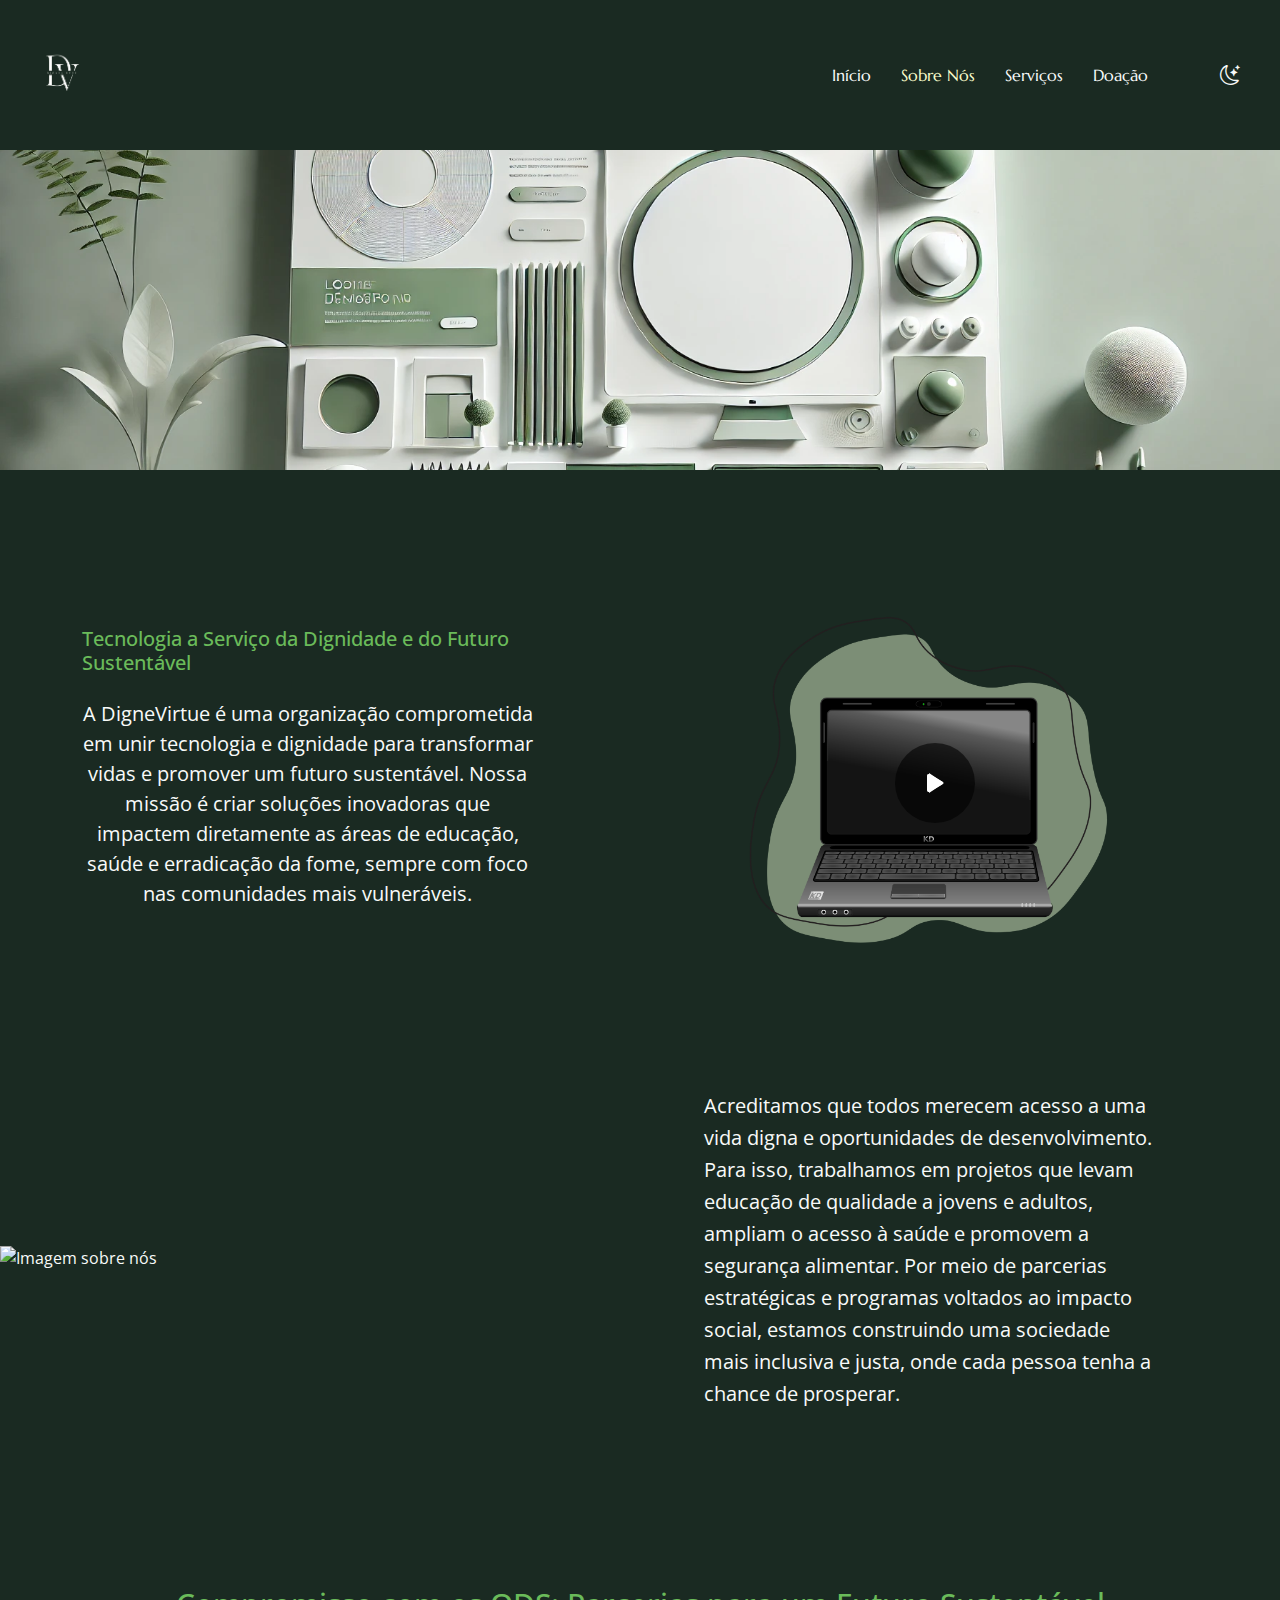
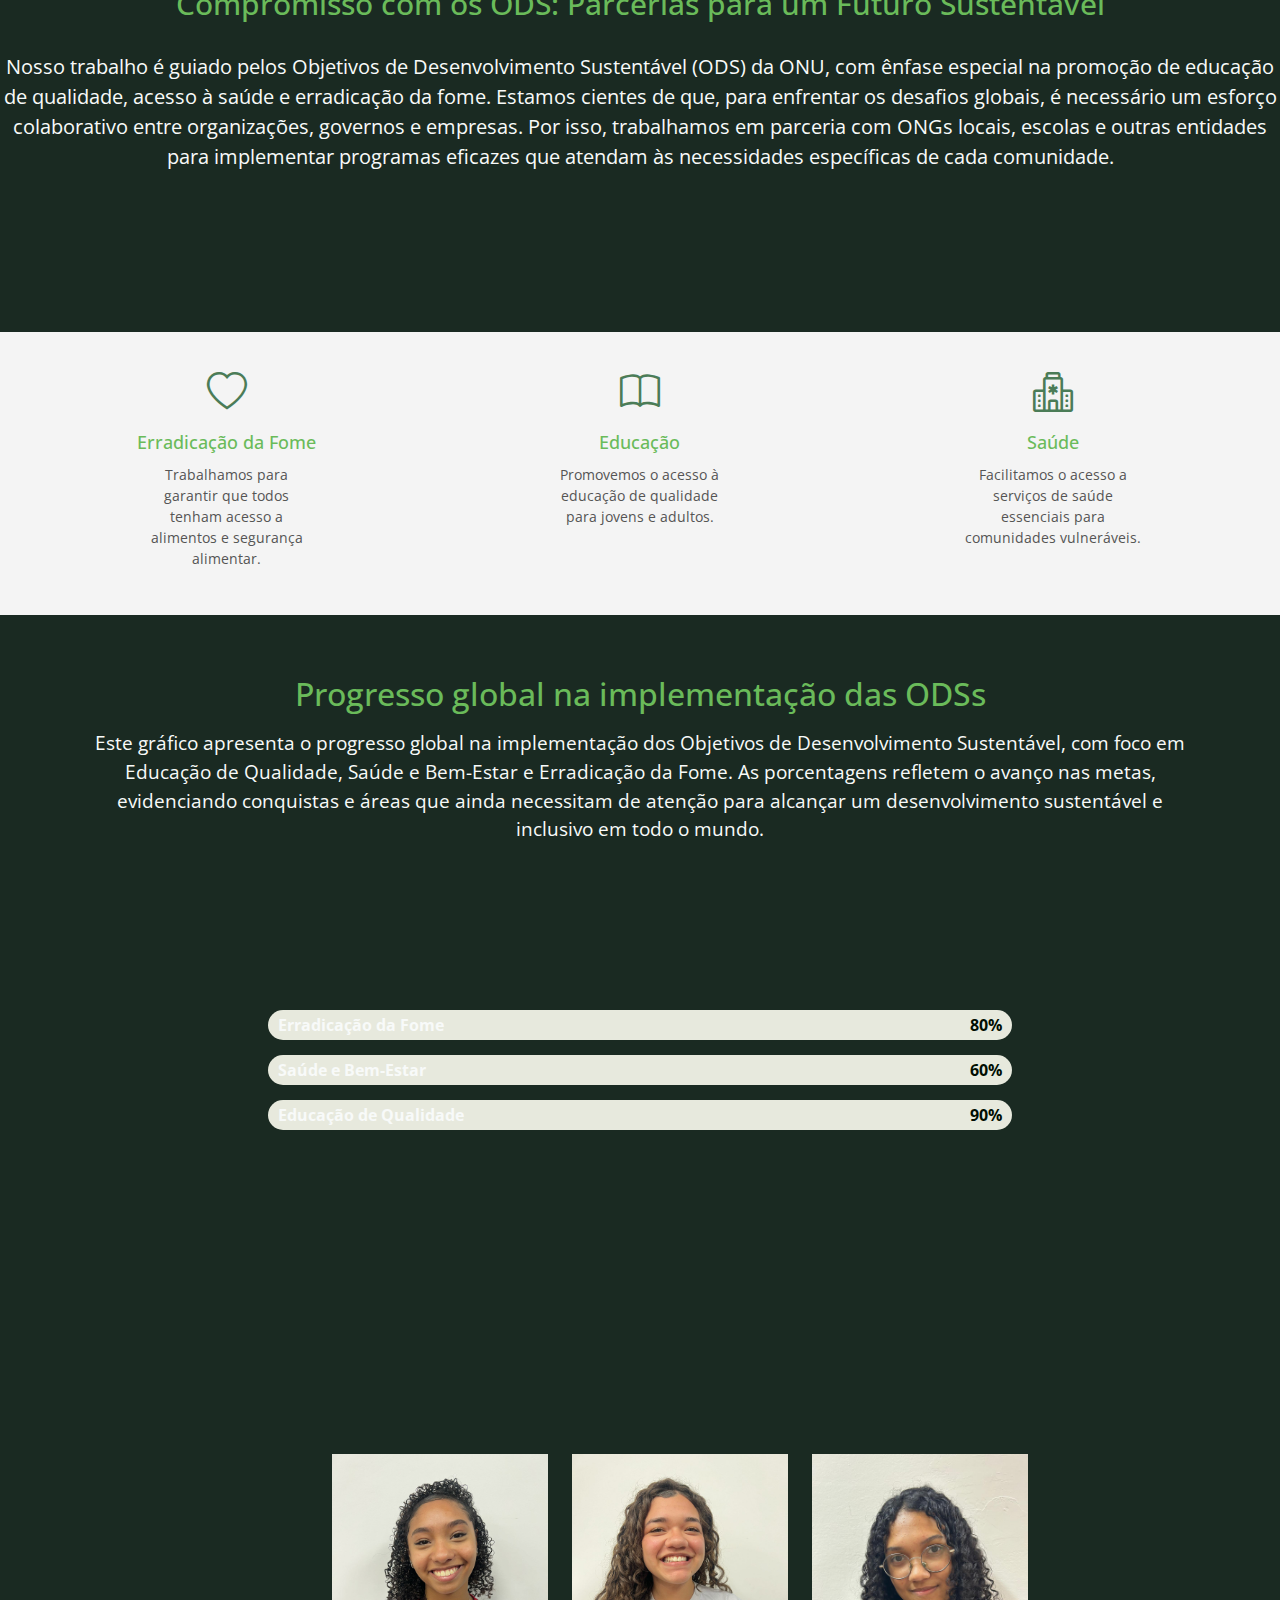
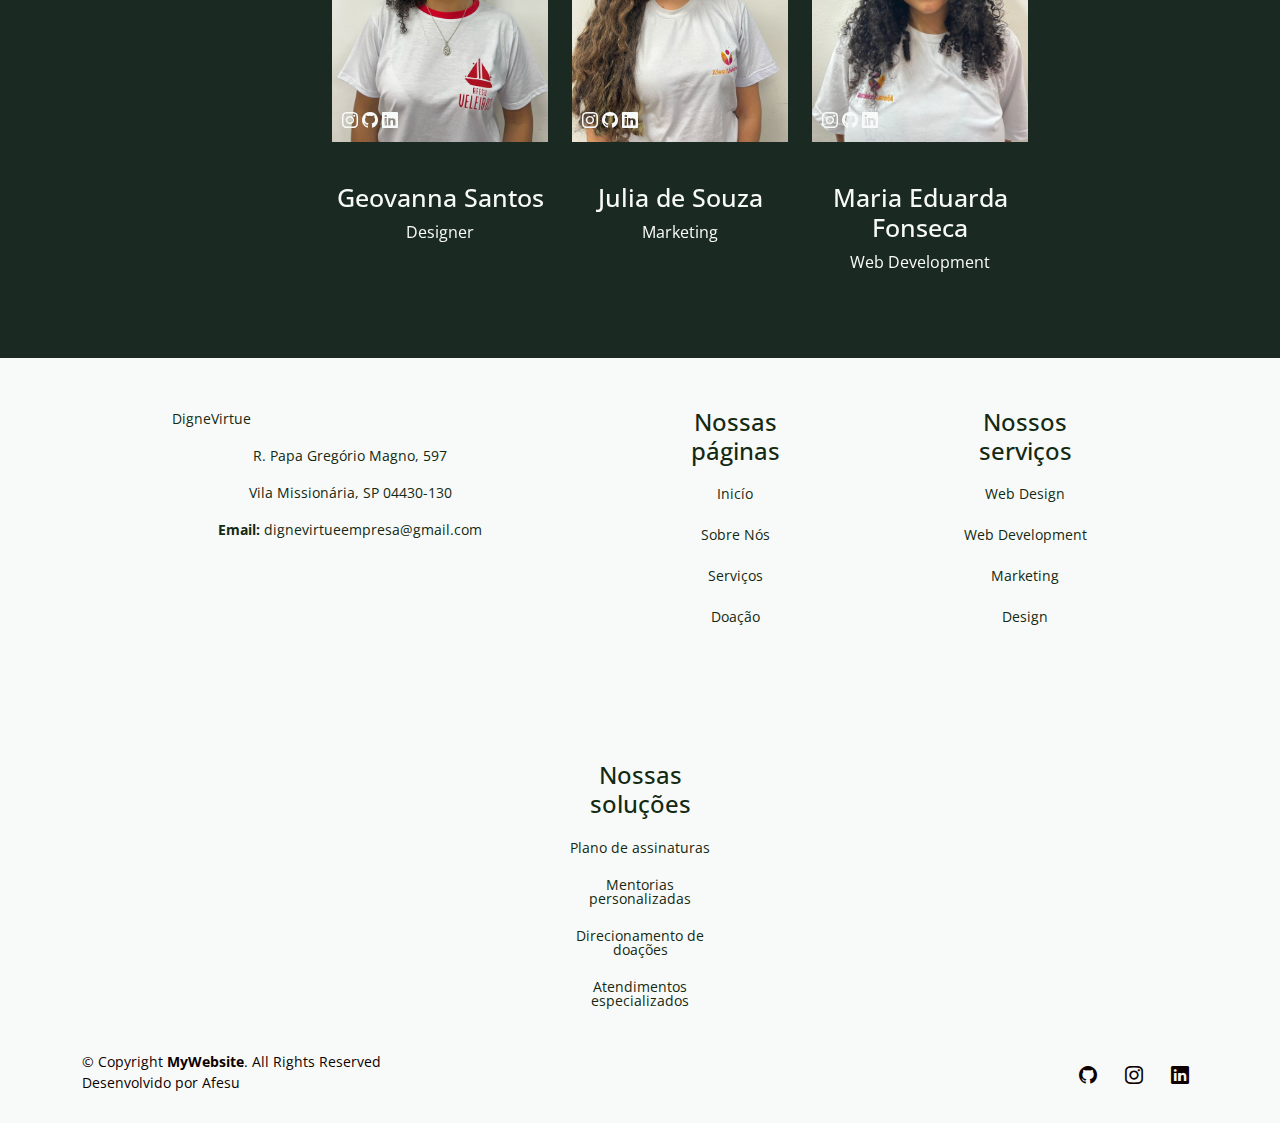
==== commit 38060a20: "att about" ====
--- a/about.html
+++ b/about.html
@@ -176,8 +176,13 @@
               <div class="person">
                 <figure>
                   <img src="assets/img/time1.jpg" alt="Image" class="img-fluid">
-                 
+                  <div class="social">
+                    <a href="https://www.instagram.com/gee_santosp/"><span class="bi bi-instagram"></span></a>
+                    <a href="https://github.com/geovannasantosp"><span class="bi bi-github"></span></a>
+                    <a href="https://www.linkedin.com/in/geovanna-santos-63843a30b/"><span class="bi bi-linkedin"></span></a>
+                  </div>
                 </figure>
+                
                 <div class="person-contents">
                   <h3>Geovanna Santos</h3>
                   <span class="position">Designer</span>
@@ -189,7 +194,12 @@
               <div class="person">
                 <figure>
                   <img src="assets/img/time2.jpg" alt="Image" class="img-fluid">
-                 
+                  <div class="social">
+                    <a href="https://www.instagram.com/vish_juhhkjkjkjkk/"><span class="bi bi-instagram"></span></a>
+                    <a href="https://github.com/juliasouza1510"><span class="bi bi-github"></span></a>
+                    <a href="https://www.linkedin.com/in/juliasouzaarruda/"><span class="bi bi-linkedin"></span></a>
+                  </div>
+  
                 </figure>
                 <div class="person-contents">
                   <h3>Julia de Souza</h3>
@@ -202,7 +212,11 @@
               <div class="person">
                 <figure>
                   <img src="assets/img/time3.jpg" alt="Image" class="img-fluid">
-                  
+                  <div class="social">
+                    <a href="https://www.instagram.com/maria_fonfom/"><span class="bi bi-instagram"></span></a>
+                    <a href="https://github.com/mariadsf"><span class="bi bi-github"></span></a>
+                    <a href="https://www.linkedin.com/in/maria-santos-fonseca-274727329/"><span class="bi bi-linkedin"></span></a>
+                  </div>
                 </figure>
                 <div class="person-contents">
                   <h3>Maria Eduarda Fonseca</h3>
@@ -239,19 +253,18 @@
       <div class="container">
         <div class="row gy-4">
           <div class="col-lg-4 col-md-6 footer-about">
-            <a href="index.html" class="logo d-flex align-items-center">
+            <a href="index.html" class="logo1 d-flex align-items-center">
               <span class="sitename">DigneVirtue</span>
             </a>
             <div class="footer-contact pt-3">
               <p>R. Papa Gregório Magno, 597</p>
               <p>Vila Missionária, SP 04430-130</p>
-              <p class="mt-3"><strong>Phone:</strong> <span>+1 5589 55488 55</span></p>
               <p><strong>Email:</strong> <span>dignevirtueempresa@gmail.com</span></p>
             </div>
           </div>
   
           <div class="col-lg-2 col-md-3 footer-links">
-            <h4>Nossos links</h4>
+            <h4>Nossas páginas</h4>
             <ul>
               <li><a href="http://127.0.0.1:3000/index.html">Inicío</a></li>
               <li><a href="http://127.0.0.1:3000/about.html">Sobre Nós</a></li>
@@ -270,10 +283,17 @@
             </ul>
           </div>
   
-          -
+          <div class="col-lg-2 col-md-3 footer-links">
+            <h4>Nossas soluções</h4>
+            <ul>
+              <li><a href="#">Plano de assinaturas</a></li>
+              <li><a href="#">Mentorias personalizadas</a></li>
+              <li><a href="#">Direcionamento de doações</a></li>
+              <li><a href="#">Atendimentos especializados</a></li>
+            </ul>
+          </div>
   
           
-          </div>
   
         </div>
       </div>
@@ -284,10 +304,10 @@
   
         <div class="d-flex flex-column align-items-center align-items-lg-start">
           <div>
-            © Copyright <strong><span>DigneVirtue</span></strong>. Todos os direitos reservados.
+            © Copyright <strong><span>MyWebsite</span></strong>. All Rights Reserved
           </div>
           <div class="credits">
-            Design por <a href="https://github.com/DigneVirtue">DigneVirtue</a>
+            Desenvolvido por <a href="https://github.com/DigneVirtue">Afesu</a>
           </div>
         </div>
   
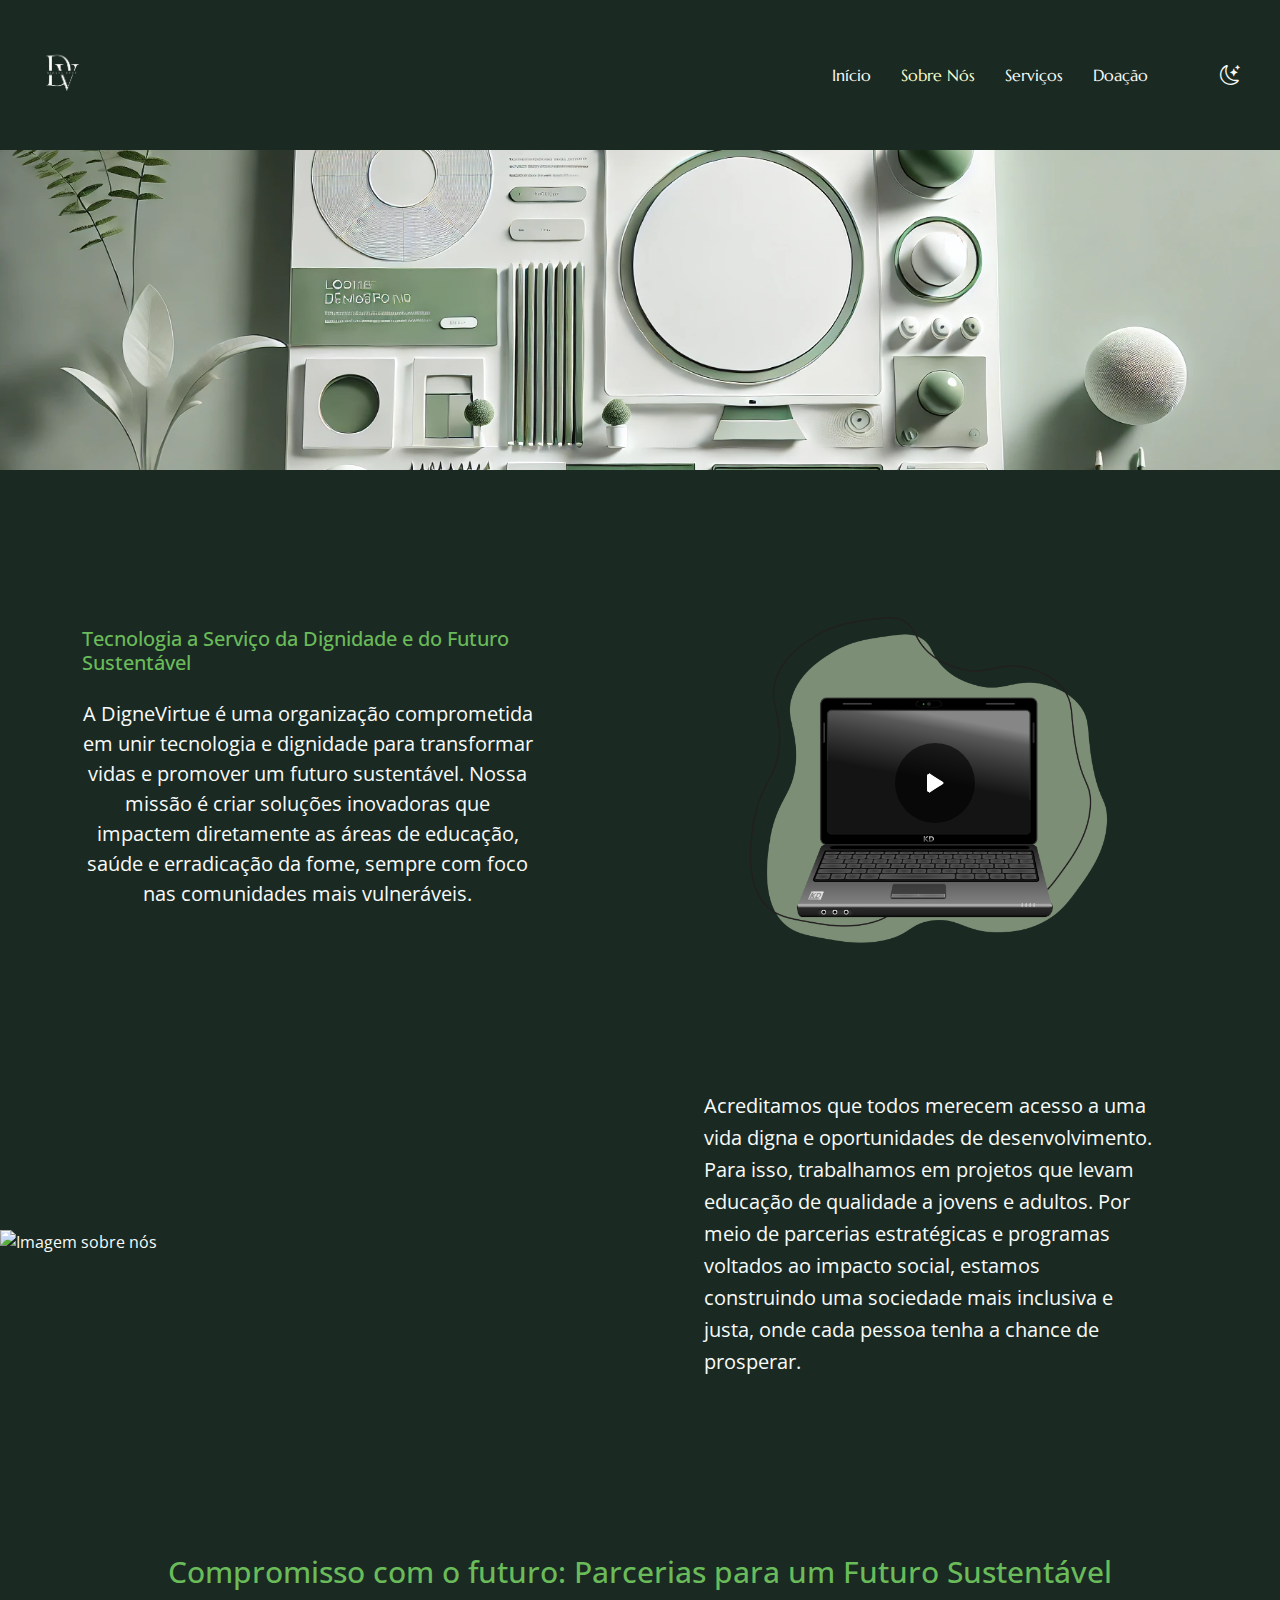
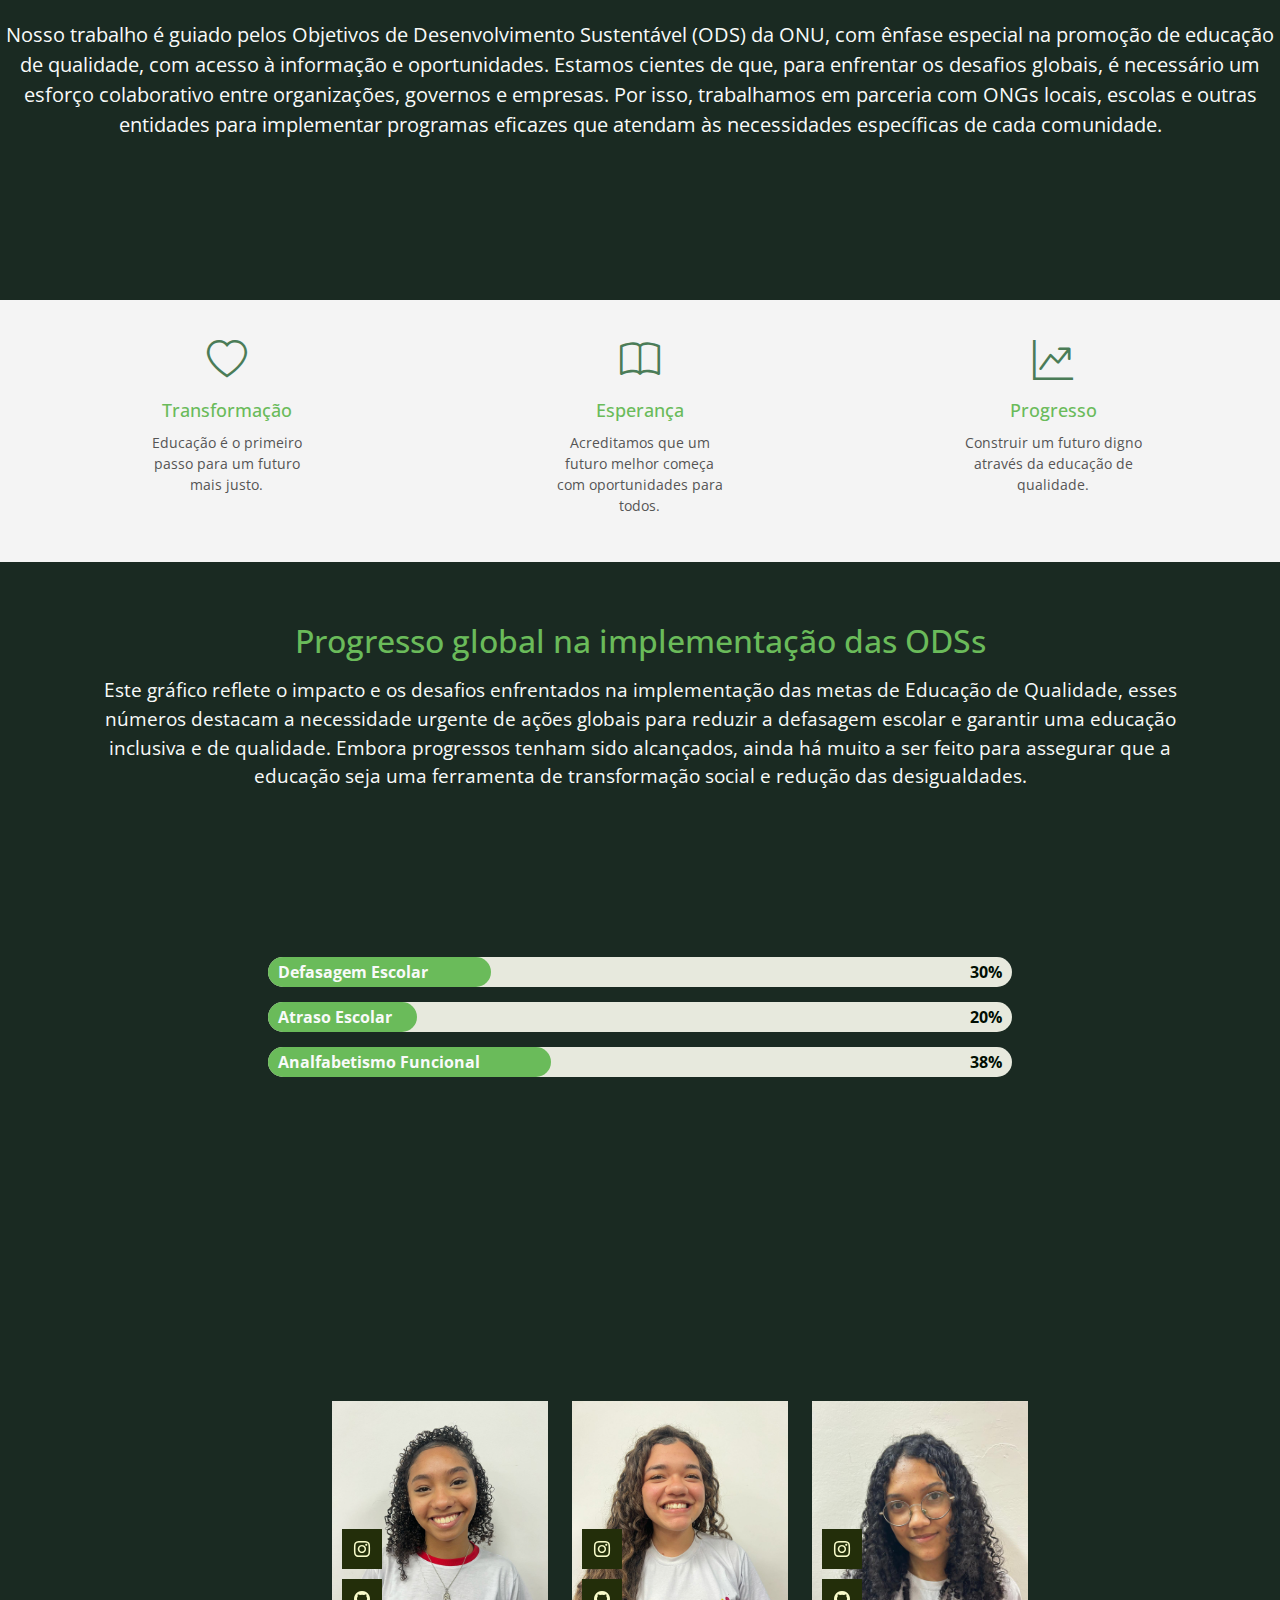
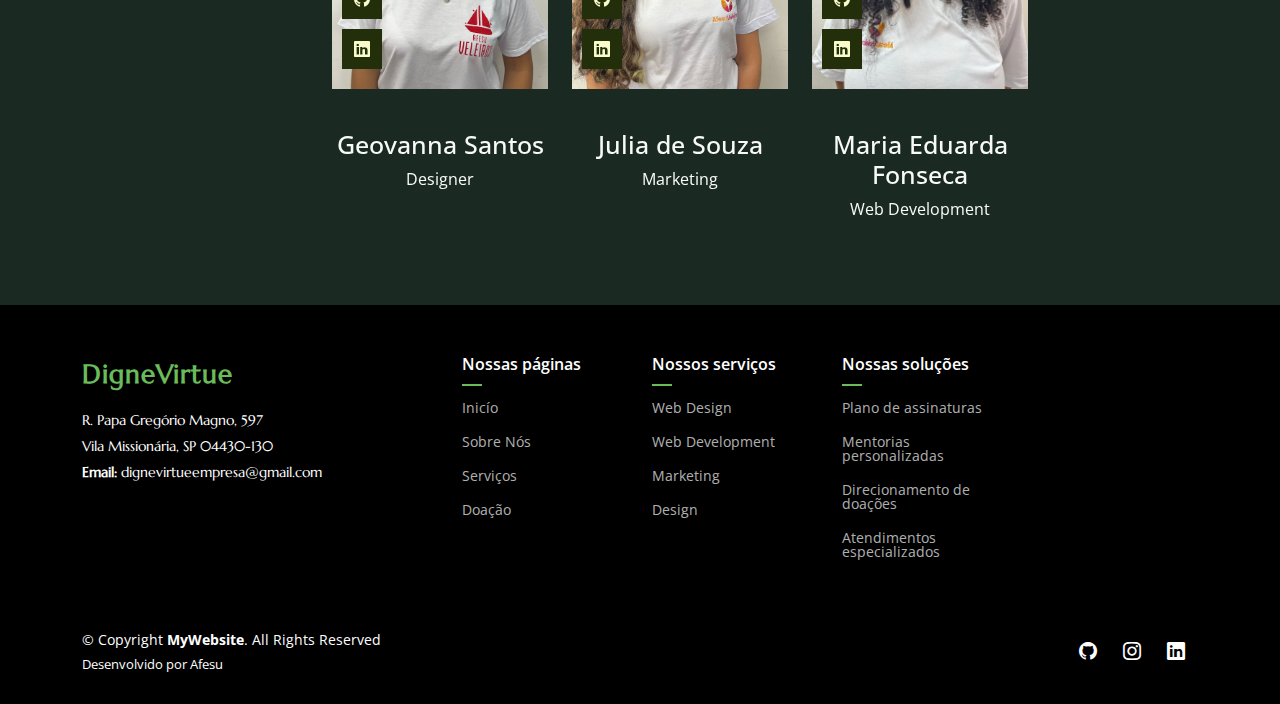
==== commit 1ee04e7b: "att html" ====
--- a/about.html
+++ b/about.html
@@ -81,9 +81,7 @@
             <p class="mb-4">
               A DigneVirtue é uma organização comprometida em unir tecnologia e dignidade para transformar vidas e promover um futuro sustentável. Nossa missão é criar soluções inovadoras que impactem diretamente as áreas de educação, saúde e erradicação da fome, sempre com foco nas comunidades mais vulneráveis.
 
-
             </p>
-          
            
           </div>
         </div>
@@ -92,37 +90,37 @@
     <div class="about-img-container">
       <img src="assets/img/about.png" class="about-img" alt="Imagem sobre nós">
       <p>
-        Acreditamos que todos merecem acesso a uma vida digna e oportunidades de desenvolvimento. Para isso, trabalhamos em projetos que levam educação de qualidade a jovens e adultos, ampliam o acesso à saúde e promovem a segurança alimentar. Por meio de parcerias estratégicas e programas voltados ao impacto social, estamos construindo uma sociedade mais inclusiva e justa, onde cada pessoa tenha a chance de prosperar.
+        Acreditamos que todos merecem acesso a uma vida digna e oportunidades de desenvolvimento. Para isso, trabalhamos em projetos que levam educação de qualidade a jovens e adultos. Por meio de parcerias estratégicas e programas voltados ao impacto social, estamos construindo uma sociedade mais inclusiva e justa, onde cada pessoa tenha a chance de prosperar.
       </p>
     </div>
    <div class="areas-about">
-    <h1>Compromisso com os ODS: Parcerias para um Futuro Sustentável</h1>
-    <p>Nosso trabalho é guiado pelos Objetivos de Desenvolvimento Sustentável (ODS) da ONU, com ênfase especial na promoção de educação de qualidade, acesso à saúde e erradicação da fome. Estamos cientes de que, para enfrentar os desafios globais, é necessário um esforço colaborativo entre organizações, governos e empresas. Por isso, trabalhamos em parceria com ONGs locais, escolas e outras entidades para implementar programas eficazes que atendam às necessidades específicas de cada comunidade.</p>
+    <h1>Compromisso com o futuro: Parcerias para um Futuro Sustentável</h1>
+    <p>Nosso trabalho é guiado pelos Objetivos de Desenvolvimento Sustentável (ODS) da ONU, com ênfase especial na promoção de educação de qualidade, com acesso à informação e oportunidades. Estamos cientes de que, para enfrentar os desafios globais, é necessário um esforço colaborativo entre organizações, governos e empresas. Por isso, trabalhamos em parceria com ONGs locais, escolas e outras entidades para implementar programas eficazes que atendam às necessidades específicas de cada comunidade.</p>
 
    </div>
     <div class="dignevirtue-areas">
       <div class="area">
         <i class="bi bi-heart"></i>
-        <h3>Erradicação da Fome</h3>
-        <p>Trabalhamos para garantir que todos tenham acesso a alimentos e segurança alimentar.</p>
+        <h3>Transformação</h3>
+        <p>Educação é o primeiro passo para um futuro mais justo.</p>
       </div>
       
       <div class="area">
         <i class="bi bi-book"></i>
-        <h3>Educação</h3>
-        <p>Promovemos o acesso à educação de qualidade para jovens e adultos.</p>
+        <h3>Esperança</h3>
+        <p>Acreditamos que um futuro melhor começa com oportunidades para todos.</p>
       </div>
       
       <div class="area">
-        <i class="bi bi-hospital"></i>
-        <h3>Saúde</h3>
-        <p>Facilitamos o acesso a serviços de saúde essenciais para comunidades vulneráveis.</p>
+        <i class="bi bi-graph-up-arrow"></i>
+        <h3>Progresso</h3>
+        <p>Construir um futuro digno através da educação de qualidade.</p>
       </div>
     </div>
     <section id="graph-section" class="graph-section">
       <div class="container">
         <h2>Progresso global na implementação das ODSs</h2>
-        <p>Este gráfico apresenta o progresso global na implementação dos Objetivos de Desenvolvimento Sustentável, com foco em Educação de Qualidade, Saúde e Bem-Estar e Erradicação da Fome. As porcentagens refletem o avanço nas metas, evidenciando conquistas e áreas que ainda necessitam de atenção para alcançar um desenvolvimento sustentável e inclusivo em todo o mundo.</p>
+        <p>Este gráfico reflete o impacto e os desafios enfrentados na implementação das metas de Educação de Qualidade, esses números destacam a necessidade urgente de ações globais para reduzir a defasagem escolar e garantir uma educação inclusiva e de qualidade. Embora progressos tenham sido alcançados, ainda há muito a ser feito para assegurar que a educação seja uma ferramenta de transformação social e redução das desigualdades.</p>
         
         
     </section>
@@ -137,23 +135,26 @@
         <!-- Gráfico com barras horizontais -->
         <div id="grafico">
           <div class="grafico-barra">
-            <div class="barra" style="width: 0%;" data-valor="80"></div>
-            <p class="area-texto">Erradicação da Fome</p>
-            <p class="porcentagem">80%</p>
+            <div class="barra" style="width: 30%;" data-valor="30"></div>
+            <p class="area-texto">Defasagem Escolar</p>
+            <p class="porcentagem">30%</p>
           </div>
           <div class="grafico-barra">
-            <div class="barra" style="width: 0%;" data-valor="60"></div>
-            <p class="area-texto">Saúde e Bem-Estar</p>
-            <p class="porcentagem">60%</p>
+            <div class="barra" style="width: 20%;" data-valor="20"></div>
+            <p class="area-texto">Atraso Escolar </p>
+            <p class="porcentagem">20%</p>
           </div>
           <div class="grafico-barra">
-            <div class="barra" style="width: 0%;" data-valor="90"></div>
-            <p class="area-texto">Educação de Qualidade</p>
-            <p class="porcentagem">90%</p>
-          </div>
-        </div>
-      </div>
-    </section>
+            <div class="barra" style="width: 38%;" data-valor="38"></div>
+            <p class="area-texto">Analfabetismo Funcional</p>
+            <p class="porcentagem">38%</p>
+          </div>
+        </div>
+        </section>
+        
+        
+        
+        
   </center>
 
     
@@ -164,7 +165,7 @@
       <div class="container section-title" data-aos="fade-up">
         <center>
         <h2>Nossa equipe</h2>
-        <p>A DigneVirtue é conduzida por jovens desenvolvedoras web comprometidas em usar a tecnologia para transformar vidas e promover dignidade. Elas criaram o projeto com o objetivo de impactar positivamente áreas essenciais, como educação, saúde e segurança alimentar. Com soluções digitais inovadoras e acessíveis, as fundadoras da DigneVirtue trabalham para construir um futuro mais sustentável e inclusivo, onde cada pessoa tenha a oportunidade de prosperar.</p>
+        <p>A DigneVirtue é conduzida por jovens desenvolvedoras web comprometidas em usar a tecnologia para transformar vidas e promover dignidade. Elas criaram o projeto com o objetivo de impactar positivamente a vida de pessoas á sua volta. Com soluções digitais inovadoras e acessíveis, as fundadoras da DigneVirtue trabalham para construir um futuro mais sustentável e inclusivo, onde cada pessoa tenha a oportunidade de prosperar.</p>
       </center>
       </div><!-- End Section Title -->
     
--- a/assets/css/main.css
+++ b/assets/css/main.css
@@ -41,6 +41,7 @@
 /* Smooth scroll */
 :root {
   scroll-behavior: smooth;
+  
 }
 
 /*--------------------------------------------------------------
@@ -486,42 +487,61 @@
 /*--------------------------------------------------------------
 # Global Footer */
 .footer {
-  color: #132911;
-  background-color: var(--texto-color);
+  color: white;
+  background-color: black;
   font-size: 14px;
   position: relative;
-  text-align: center; /* Centraliza o conteúdo em telas menores */
 }
 
 .footer .footer-top {
-  color: var(--primary-bg-color);
+  background-color: color-mix(in srgb, var(--background-color), white 5%);
   padding-top: 50px;
 }
 
-.footer .container {
-  display: flex;
-  flex-direction: column;
-  align-items: center;
-}
-
-.footer .row {
-  display: flex;
-  flex-wrap: wrap;
-  justify-content: center;
-  gap: 100px; /* Espaço entre colunas */
-}
-
-.footer .footer-about, .footer .footer-links {
-  text-align: center;
-}
-
-.footer .footer-about .logo span {
-  color: rgb(0, 0, 0);
+.footer .footer-about .logo {
+  line-height: 1;
+  margin-bottom: 25px;
+}
+
+.footer .footer-about .logo img {
+  max-height: 40px;
+  margin-right: 6px;
+}
+
+.footer .footer-about .logo1 span{
+  color: #6abb5a;
   font-family: var(--heading-font);
   font-size: 26px;
   font-weight: 700;
   letter-spacing: 1px;
-  padding-left: 90px;
+}
+
+.footer .footer-about p {
+  font-size: 14px;
+  font-family: var(--heading-font);
+}
+
+.footer h4 {
+  font-size: 16px;
+  font-weight: 600;
+  position: relative;
+  padding-bottom: 12px;
+  margin-bottom: 15px;
+}
+
+.footer h4::after {
+  content: "";
+  position: absolute;
+  display: block;
+  width: 20px;
+  height: 2px;
+  background: #6abb5a;
+  bottom: 0;
+  left: 0;
+}
+
+.footer .footer-links {
+  margin-bottom: 30px;
 }
 
 .footer .footer-links ul {
@@ -530,54 +550,70 @@
   margin: 0;
 }
 
+.footer .footer-links ul i {
+  padding-right: 2px;
+  font-size: 12px;
+  line-height: 0;
+}
+
 .footer .footer-links ul li {
   padding: 10px 0;
+  display: flex;
+  align-items: center;
+}
+
+.footer .footer-links ul li:first-child {
+  padding-top: 0;
 }
 
 .footer .footer-links ul a {
-  color: color-mix(in srgb, var(--background-color), transparent 30%);
+  color: color-mix(in srgb, white , transparent 30%);
   display: inline-block;
   line-height: 1;
-  text-decoration: none;
+}
+
+.footer .footer-links ul a:hover {
+  color:#6abb5a;
+}
+
+.footer .footer-contact p {
+  margin-bottom: 5px;
 }
 
 .footer .copyright {
   padding: 30px 0;
-  width: 100%;
-  text-align: center;
-}
-.footer .copyright {
-  color: var(--secondary-border-color);
-}
-
-.footer .container.d-flex {
-  display: flex;
-  flex-direction: column;
-  align-items: center;
-}
-
-.footer .social-links {
-  display: flex;
-  justify-content: center;
-  gap: 10px;
+}
+
+.footer .copyright p {
+  margin-bottom: 0;
+}
+
+.footer .credits {
+  margin-top: 5px;
+  font-size: 13px;
 }
 
 .footer .social-links a {
   font-size: 18px;
-  color: var(--secondary-border-color);
-  padding: 8px;
+  display: inline-block;
+  
+  color: white;
+  line-height: 1;
+  padding: 8px 0;
+  margin-right: 4px;
+  border-radius: 4px;
+  text-align: center;
   width: 36px;
   height: 36px;
-  border-radius: 4px;
   transition: 0.3s;
 }
 
-
 .footer .social-links a:hover {
-  color: var(--secondary-bg-color);
-  background: var(--accent-color);
+  color: black;
+  background: white;
   text-decoration: none;
 }
+
 
 
 @media (min-width: 992px) {
@@ -636,11 +672,13 @@
   right: 15px;
   bottom: 15px;
   z-index: 99999;
-  background-color: var(--accent-color);
+  background-color: var(--link-color);
   width: 40px;
   height: 40px;
   border-radius: 4px;
   transition: all 0.4s;
+  box-shadow: 0 4px 6px rgba(0, 59, 29, 0.988);
+  
 }
 
 .scroll-top i {
@@ -1701,11 +1739,39 @@
 
 /* icones das redes sociais */
 .team .person .social {
+  
+  color: #1a2a22;
   position: absolute;
   bottom: 10px;
   left: 10px;
-  z-index: 2;
-}
+  z-index: 0;
+}
+.team .person .social a {
+  display: block;
+  margin-bottom: 10px;
+  width: 40px;
+  height: 40px;
+  background: #232e0a;
+  position: relative;
+}
+
+.team .person .social a>span {
+  position: absolute;
+  top: 50%;
+  left: 50%;
+  transform: translate(-50%, -50%);
+  color:var(--link-hover);
+}
+
+.team .person .social a:hover {
+  background: var(--background-color);
+  
+}
+
+.team .person .social a span:hover {
+ color: var(--nav-font);
+}
+
 
 /* Cards de serviços */
 .service-cards {
@@ -1850,3 +1916,4 @@
     font-size: 0.9rem; /* Ajusta o tamanho do texto */
   }
 }
+}
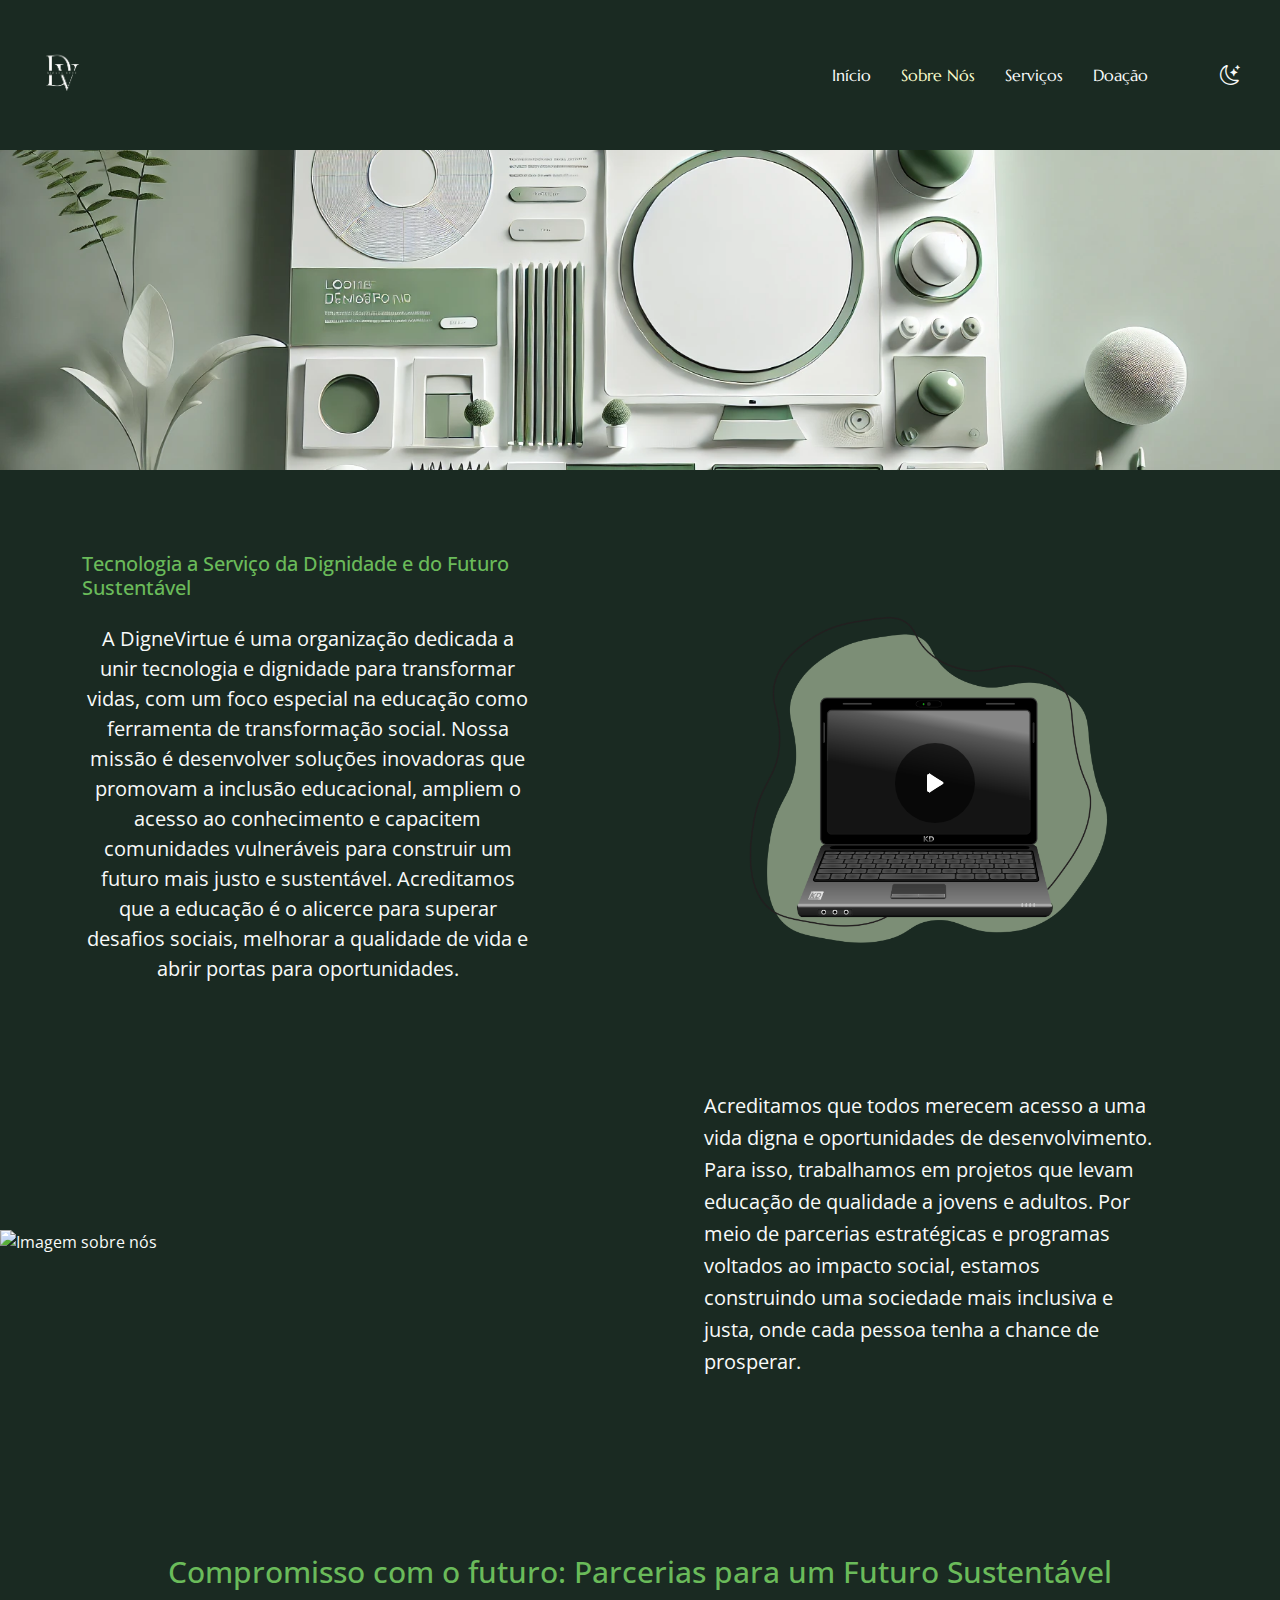
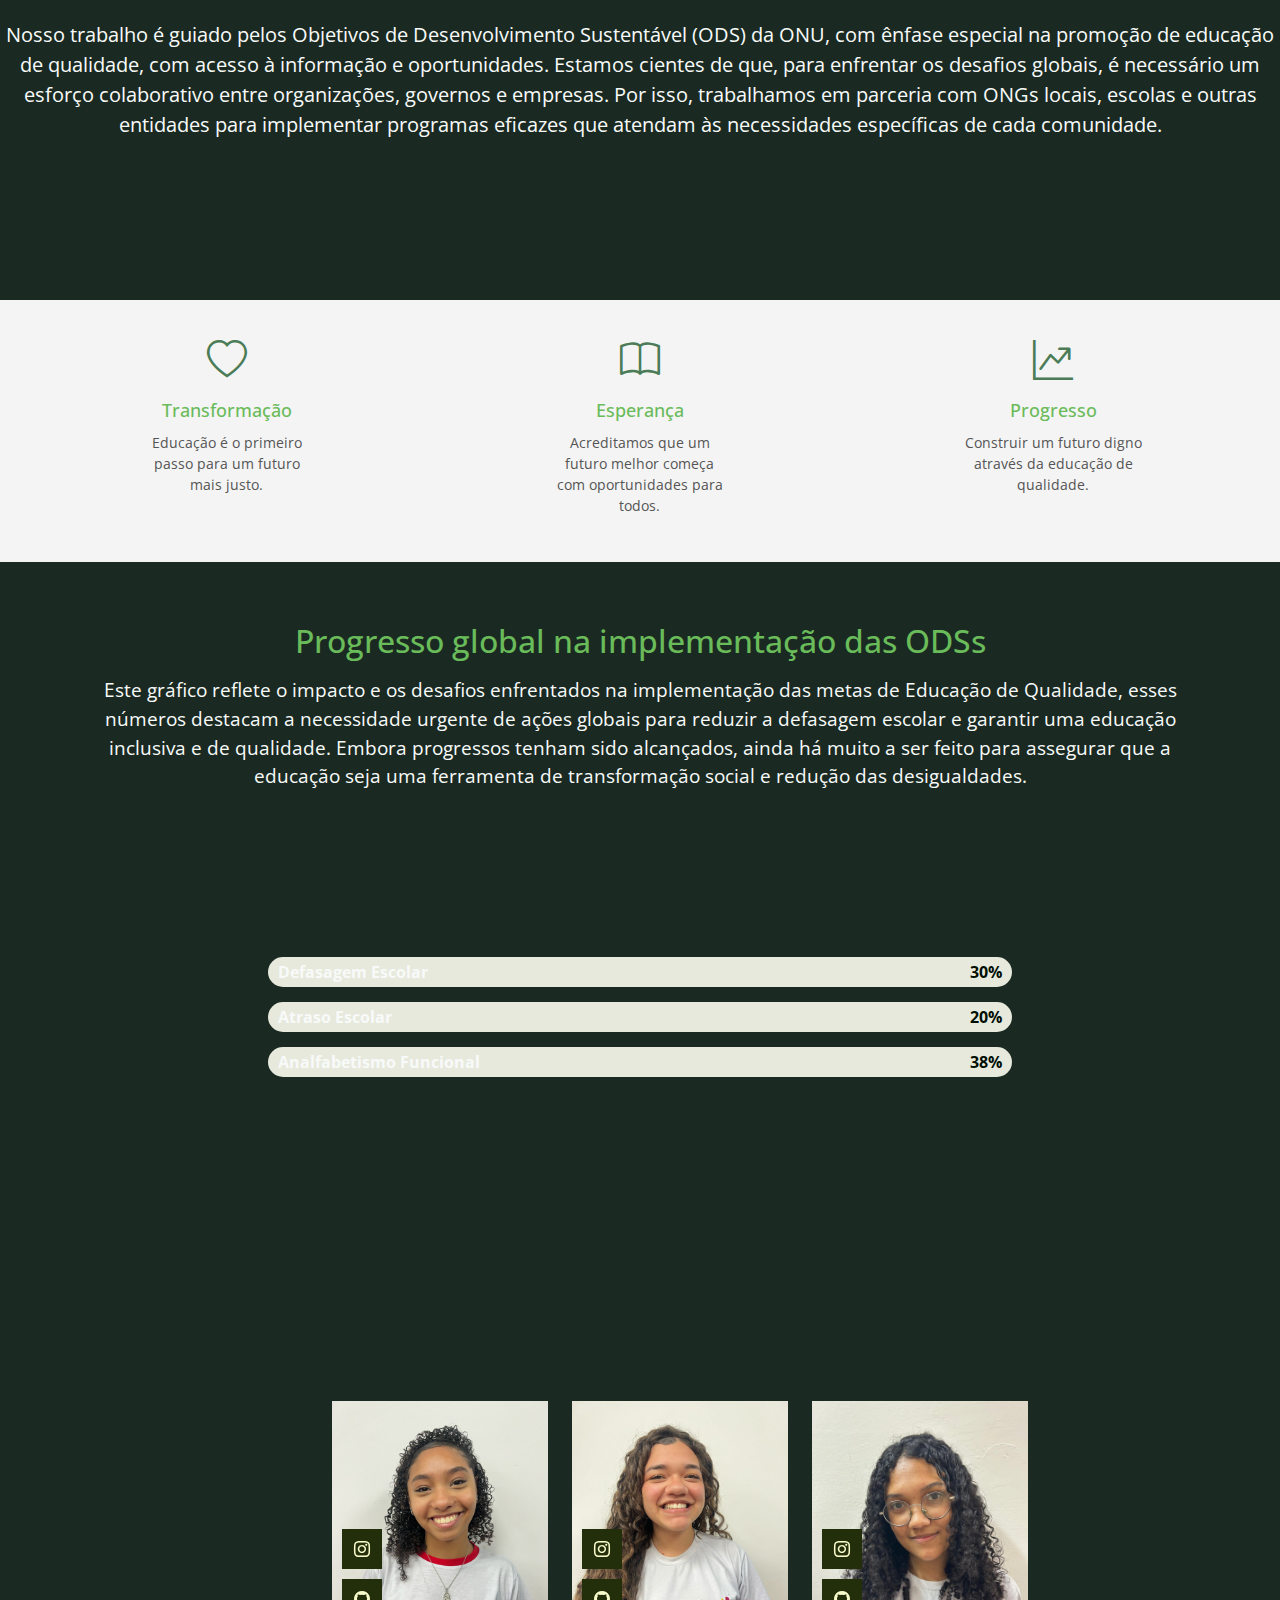
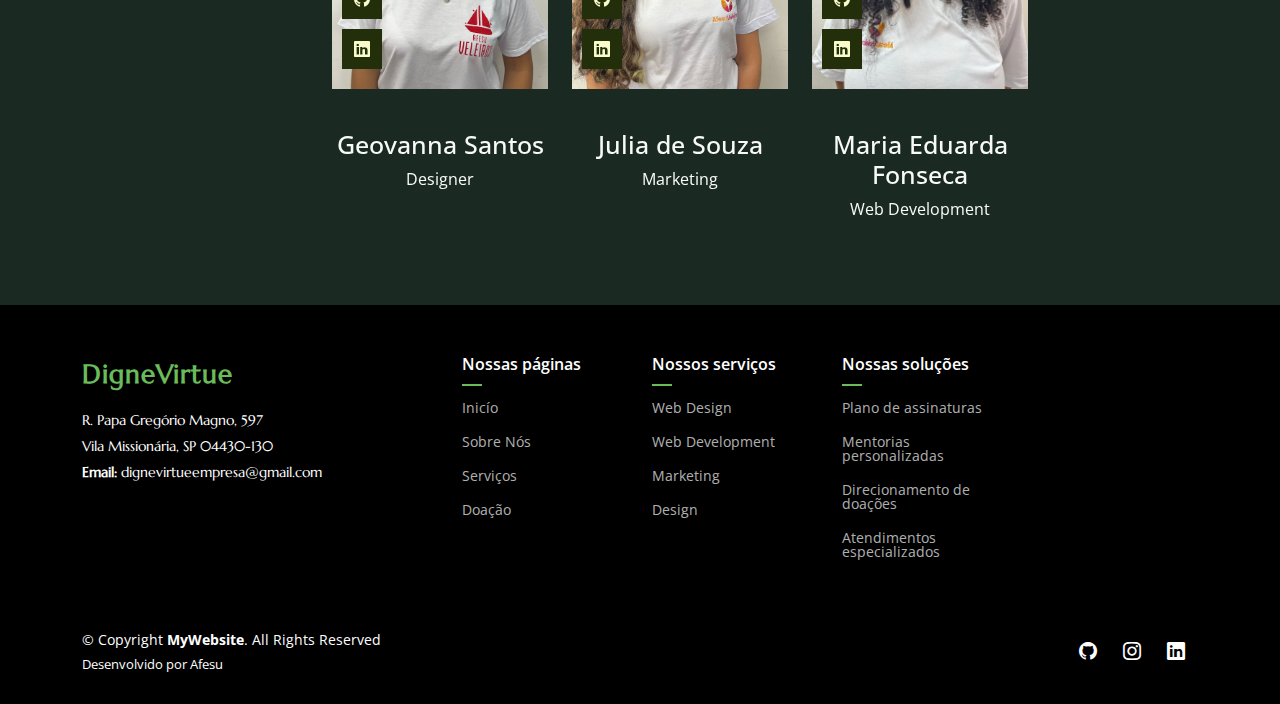
==== commit d8277045: "Add files via upload" ====
--- a/about.html
+++ b/about.html
@@ -79,8 +79,7 @@
           <div class="col-lg-5 order-lg-1" data-aos="fade-up" data-aos-delay="100">
             <h1 class="content-title mb-4"> Tecnologia a Serviço da Dignidade e do Futuro Sustentável</h1>
             <p class="mb-4">
-              A DigneVirtue é uma organização comprometida em unir tecnologia e dignidade para transformar vidas e promover um futuro sustentável. Nossa missão é criar soluções inovadoras que impactem diretamente as áreas de educação, saúde e erradicação da fome, sempre com foco nas comunidades mais vulneráveis.
-
+              A DigneVirtue é uma organização dedicada a unir tecnologia e dignidade para transformar vidas, com um foco especial na educação como ferramenta de transformação social. Nossa missão é desenvolver soluções inovadoras que promovam a inclusão educacional, ampliem o acesso ao conhecimento e capacitem comunidades vulneráveis para construir um futuro mais justo e sustentável. Acreditamos que a educação é o alicerce para superar desafios sociais, melhorar a qualidade de vida e abrir portas para oportunidades.
             </p>
            
           </div>
@@ -119,39 +118,38 @@
     </div>
     <section id="graph-section" class="graph-section">
       <div class="container">
+        <center>
         <h2>Progresso global na implementação das ODSs</h2>
+      </center>
         <p>Este gráfico reflete o impacto e os desafios enfrentados na implementação das metas de Educação de Qualidade, esses números destacam a necessidade urgente de ações globais para reduzir a defasagem escolar e garantir uma educação inclusiva e de qualidade. Embora progressos tenham sido alcançados, ainda há muito a ser feito para assegurar que a educação seja uma ferramenta de transformação social e redução das desigualdades.</p>
         
         
     </section>
     <center>
-    <section id="grafico-section">
-     
-    
-      <!-- Container para o gráfico e a imagem -->
-      <div id="grafico-container">
+      <section id="grafico-section">
+        <!-- Container para o gráfico e a imagem -->
+        <div id="grafico-container">
+          <!-- Gráfico com barras horizontais -->
+          <div id="grafico">
+            <div class="grafico-barra">
+              <div class="barra" style="width: 0%;" data-valor="30"></div>
+              <p class="area-texto">Defasagem Escolar</p>
+              <p class="porcentagem">30%</p>
+            </div>
+            <div class="grafico-barra">
+              <div class="barra" style="width: 0%;" data-valor="20"></div>
+              <p class="area-texto">Atraso Escolar</p>
+              <p class="porcentagem">20%</p>
+            </div>
+            <div class="grafico-barra">
+              <div class="barra" style="width: 0%;" data-valor="38"></div>
+              <p class="area-texto">Analfabetismo Funcional</p>
+              <p class="porcentagem">38%</p>
+            </div>
+          </div>
+        </div>
+      </section>
       
-    
-        <!-- Gráfico com barras horizontais -->
-        <div id="grafico">
-          <div class="grafico-barra">
-            <div class="barra" style="width: 30%;" data-valor="30"></div>
-            <p class="area-texto">Defasagem Escolar</p>
-            <p class="porcentagem">30%</p>
-          </div>
-          <div class="grafico-barra">
-            <div class="barra" style="width: 20%;" data-valor="20"></div>
-            <p class="area-texto">Atraso Escolar </p>
-            <p class="porcentagem">20%</p>
-          </div>
-          <div class="grafico-barra">
-            <div class="barra" style="width: 38%;" data-valor="38"></div>
-            <p class="area-texto">Analfabetismo Funcional</p>
-            <p class="porcentagem">38%</p>
-          </div>
-        </div>
-        </section>
-        
         
         
         
--- a/assets/css/main.css
+++ b/assets/css/main.css
@@ -73,6 +73,10 @@
   font-family: var(--texto-color);
   
 }
+.dignevirtue {
+  text-align: center;
+}
+
 .dignevirtue h1 {
   text-align: center;
   color: var(--background-color);
@@ -82,7 +86,7 @@
   font-size: 20px;
   width: 70rem;
   text-align: center;
-  margin-left: 100px;
+  margin: 0 auto; /* Centraliza o parágrafo horizontalmente */
   padding-bottom: 10rem;
   padding-top: 5rem;
   color: var(--texto-color);
@@ -94,8 +98,8 @@
   /* Para telas menores que 1024px (tablets) */
   .dignevirtue p {
     width: 90%; /* Ajuste a largura para usar mais espaço disponível */
-    margin-left: auto; /* Centraliza o parágrafo */
-    margin-right: auto; /* Centraliza o parágrafo */
+    font-size: 18px; /* Reduz o tamanho da fonte */
+    margin: 0 auto; /* Centraliza o parágrafo horizontalmente */
     padding-top: 4rem; /* Menos espaçamento no topo */
     padding-bottom: 6rem; /* Menos espaçamento no rodapé */
   }
@@ -106,6 +110,7 @@
   .dignevirtue p {
     width: 90%; /* Largura otimizada */
     font-size: 18px; /* Reduz o tamanho da fonte para melhor leitura */
+    margin: 0 auto; /* Centraliza o parágrafo horizontalmente */
     padding-top: 3rem; /* Ajuste no espaçamento do topo */
     padding-bottom: 4rem; /* Ajuste no espaçamento inferior */
   }
@@ -116,11 +121,11 @@
   .dignevirtue p {
     width: 90%; /* Largura otimizada */
     font-size: 16px; /* Tamanho de fonte ainda menor para caber em telas pequenas */
+    margin: 0 auto; /* Centraliza o parágrafo horizontalmente */
     padding-top: 2rem; /* Menos espaçamento no topo */
     padding-bottom: 3rem; /* Menos espaçamento no rodapé */
   }
 }
-
 
 
 html[data-theme='light'] .logo {
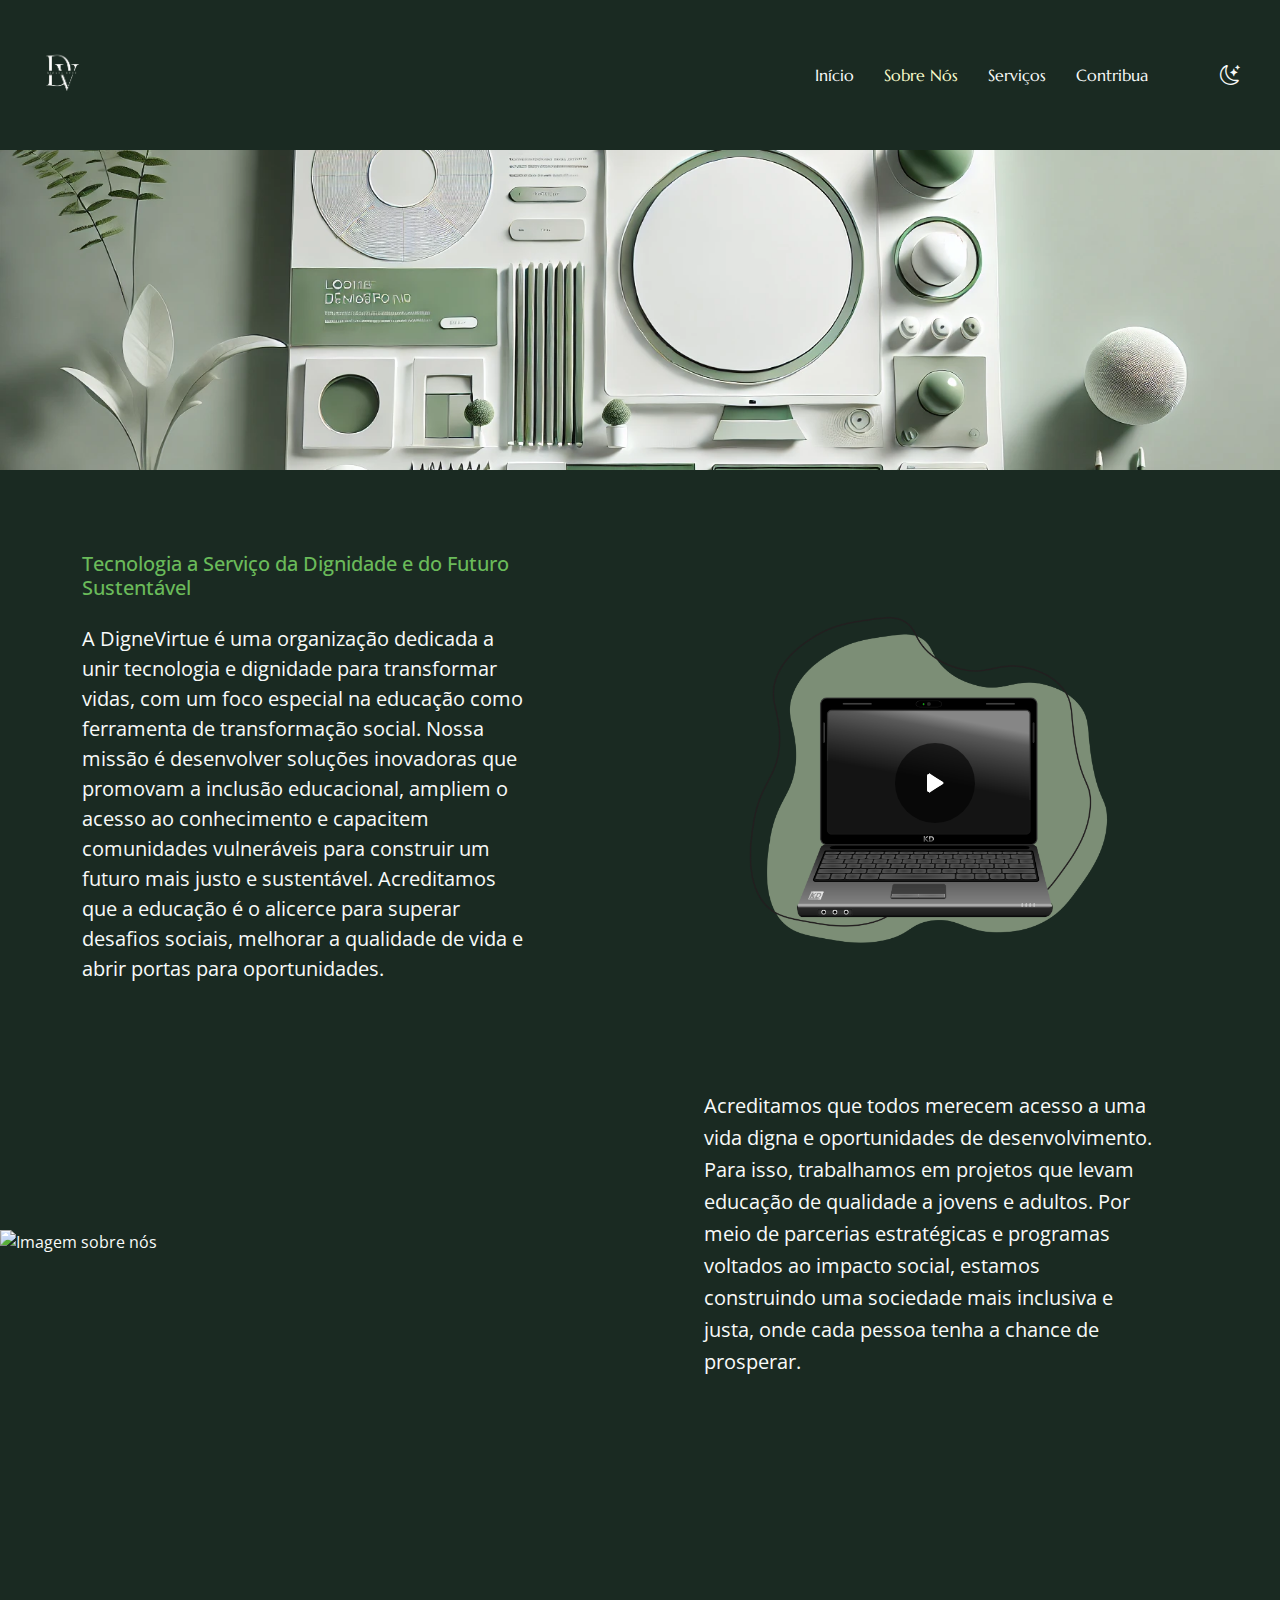
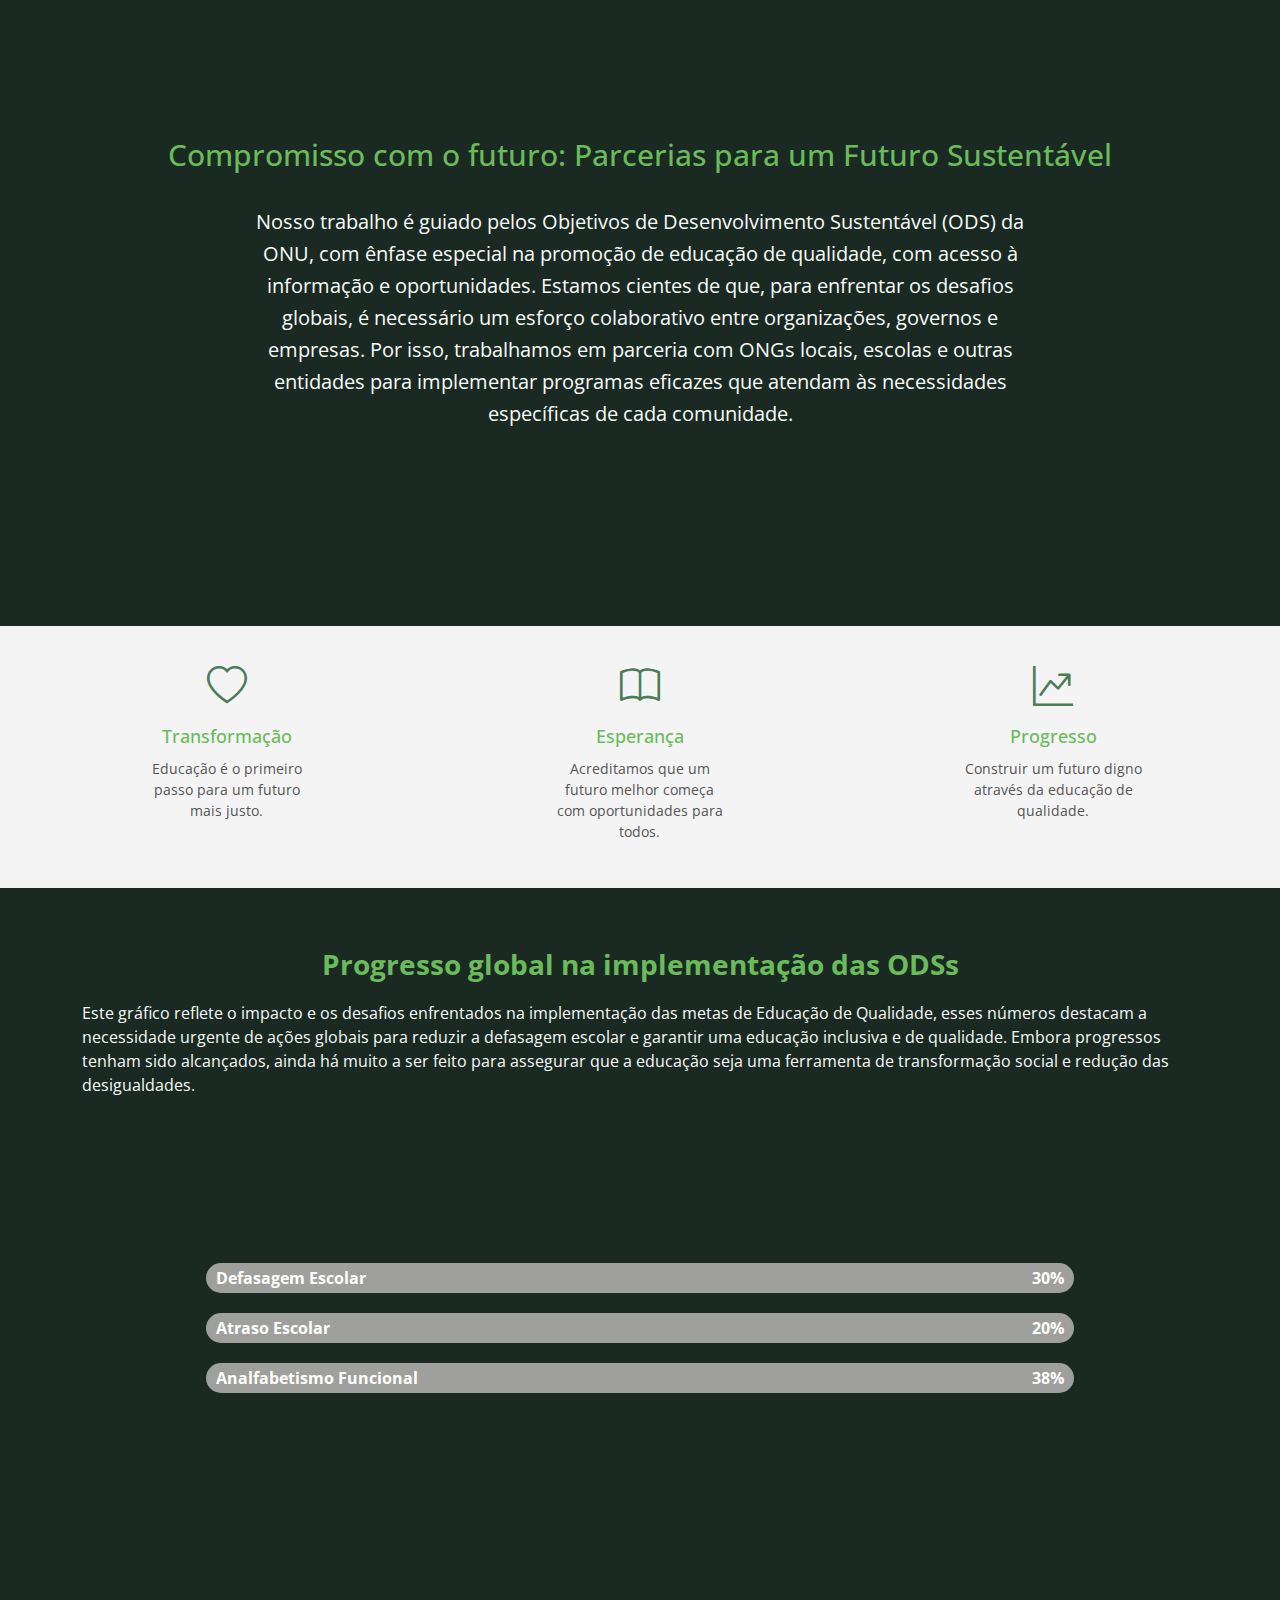
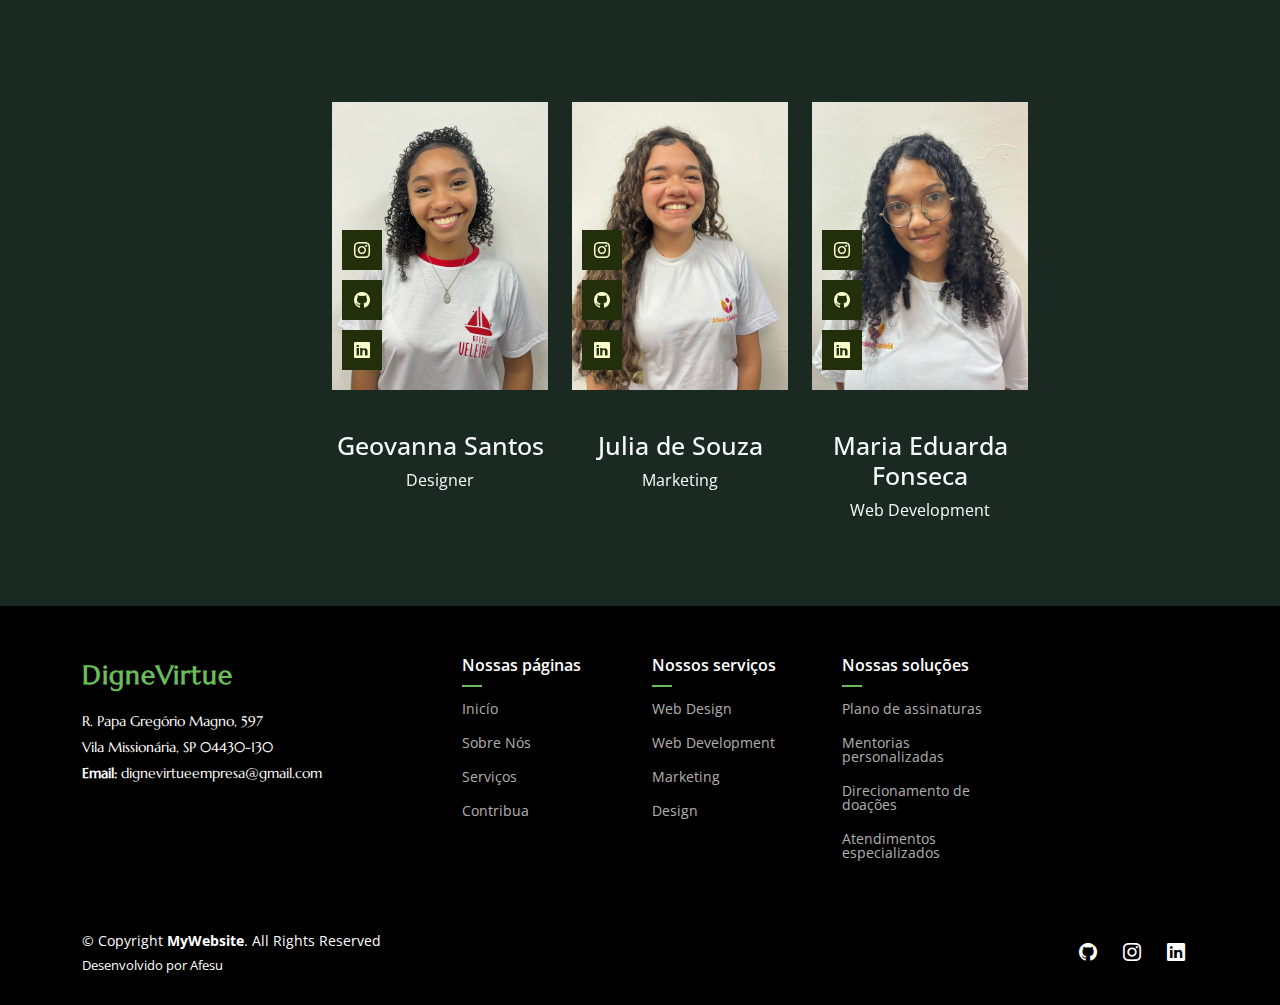
==== commit b645876e: "Add files via upload" ====
--- a/about.html
+++ b/about.html
@@ -46,7 +46,7 @@
           <li><a href="index.html">Início</a></li>
           <li><a href="about.html" class="active">Sobre Nós</a></li>
           <li><a href="services.html">Serviços</a></li>
-          <li><a href="testimonials.html">Doação</a></li>
+          <li><a href="testimonials.html">Contribua</a></li>
           
         </ul>
         <i class="mobile-nav-toggle d-xl-none bi bi-list"></i>
@@ -268,7 +268,7 @@
               <li><a href="http://127.0.0.1:3000/index.html">Inicío</a></li>
               <li><a href="http://127.0.0.1:3000/about.html">Sobre Nós</a></li>
               <li><a href="http://127.0.0.1:3000/services.html">Serviços</a></li>
-              <li><a href="http://127.0.0.1:3000/testimonials.html">Doação</a></li>
+              <li><a href="http://127.0.0.1:3000/testimonials.html">Contribua</a></li>
             </ul>
           </div>
   
--- a/assets/css/main.css
+++ b/assets/css/main.css
@@ -267,7 +267,7 @@
 
 @media (max-width: 480px) {
   .about-3 .mb-4 {
-    font-size: 16px; /* Reduz ainda mais o tamanho da fonte em smartphones */
+    font-size: 14px; /* Reduz ainda mais o tamanho da fonte em smartphones */
   }
 }
 
@@ -866,32 +866,101 @@
 --------------------------------------------------------------*/
 section,
 .section {
-  background-color: var(--background-color);
   padding: 60px 0;
   scroll-margin-top: 100px;
   overflow: clip;
 }
 
 /* Estilo para o título h1 */
-section,
-.section h1 {
-  color: var(--link-color);
-  text-align: center; /* Centraliza o título no desktop */
-}
-
+#graph-section h2 {
+  font-size: 28px; /* Tamanho do título */
+  font-weight: bold; /* Negrito */
+  color: var(--link-color); /* Cor do título */
+  margin-bottom: 20px; /* Espaçamento inferior */
+}
 /* Estilo para os parágrafos */
 section,
 .section p {
-  color: var(--texto-color);
-}
-
-/* Ajustes responsivos */
+  color: var(--texto-color); /* Cor fixa para os parágrafos */
+}
+
+/* Responsividade para tablets (telas menores que 1199px) */
 @media (max-width: 1199px) {
+  #graph-section h2 {
+    font-size: 16px; /* Tamanho do título ajustado para tablets */
+  }
+
   section,
-  .section {
-    scroll-margin-top: 66px;
-  }
-}
+  .section p {
+    font-size: 14px; /* Texto ajustado para tablets */
+  }
+}
+/* serviços*/
+/* Estilo para a seção e cabeçalho */
+.section-header {
+  text-align: center; /* Centraliza o conteúdo */
+  padding: 40px; /* Padding para dar espaçamento */
+}
+
+/* Estilo para o título h1 */
+.section-header h1 {
+  font-size: 36px; /* Tamanho do título no desktop */
+  font-weight: bold;
+  color: var(--link-color); /* Cor do título */
+  margin-bottom: 20px; /* Espaçamento inferior */
+}
+
+/* Estilo para os parágrafos */
+.section-header p {
+  font-size: 18px; /* Tamanho do texto no desktop */
+  line-height: 1.6; /* Espaçamento entre linhas */
+  color: var(--texto-color); /* Cor do parágrafo */
+  max-width: 800px; /* Largura máxima */
+  margin-left: auto;
+  margin-right: auto; /* Centraliza o parágrafo */
+}
+
+/* Responsividade para tablets (telas menores que 1199px) */
+@media (max-width: 1199px) {
+  .section-header h1 {
+    font-size: 30px; /* Ajuste o tamanho do título para tablets */
+  }
+
+  .section-header p {
+    font-size: 16px; /* Reduz o tamanho do texto para tablets */
+  }
+}
+
+/* Responsividade para celulares (telas menores que 768px) */
+@media (max-width: 768px) {
+  .section-header h1 {
+    font-size: 24px; /* Ajuste o título para telas menores */
+    margin-bottom: 15px; /* Menor espaçamento inferior */
+  }
+
+  .section-header p {
+    font-size: 14px; /* Texto mais compacto para celulares */
+    padding: 0 15px; /* Adiciona padding lateral para celulares */
+    text-align: justify; /* Ajusta o alinhamento do texto para melhor leitura */
+    line-height: 1.4; /* Reduz o espaçamento entre as linhas */
+    max-width: 100%; /* Largura total para dispositivos móveis */
+  }
+}
+
+/* Responsividade para telas menores que 480px (celulares pequenos) */
+@media (max-width: 480px) {
+  .section-header h1 {
+    font-size: 20px; /* Ajuste o título ainda menor para telas muito pequenas */
+  }
+
+  .section-header p {
+    font-size: 12px; /* Texto compacto para telas pequenas */
+    line-height: 1.3; /* Menor espaçamento entre linhas */
+    padding: 0 10px; /* Menos padding para telas muito pequenas */
+  }
+}
+
+
 
 /*--------------------------------------------------------------
 # Global Section Titles
@@ -906,6 +975,7 @@
   font-size: 28px; /* Mantém o tamanho no desktop */
   font-weight: 500;
   margin-bottom: 15px;
+  text-align: center;
 }
 
 .section-title p {
@@ -940,91 +1010,42 @@
 #grafico-section {
   margin-top: 50px;
   padding: 20px;
-  background-color: var(--background-color);
-  color: #bada55;
+ 
+  color: #4b7c57;
   text-align: center;
-}
-
-#texto-explicativo {
-  margin-bottom: 20px;
-  font-size: 1.1rem;
-  line-height: 1.5;
-  color: #e7e9dd;
-  padding: 0 15%;
-  text-align: center; /* Centraliza o texto */
-}
-
-/* Título e descrição no desktop */
-.graph-section h2 {
-  color: var(--link-color);
-  padding-left: 0; /* Remove o espaçamento à esquerda */
-  text-align: center; /* Centraliza o título */
-  font-size: 2rem; /* Certifique-se de que está proporcional */
-}
-
-.graph-section p {
-  color: var(--texto-color);
-  font-size: 1.2rem; /* Proporcional para desktop */
-  margin: 1rem 0;
-  text-align: center; /* Centraliza o parágrafo */
-}
-
-/* Ajustes responsivos */
-@media (max-width: 768px) {
-  .graph-section h2 {
-    font-size: 1.8rem; /* Reduz o tamanho da fonte para telas menores */
-  }
-
-  .graph-section p {
-    font-size: 14px; /* Reduz o tamanho do texto */
-    padding: 0 1rem; /* Adiciona espaço interno nas laterais */
-    text-align: justify; /* Mantém o alinhamento legível */
-  }
 }
 
 #grafico-container {
   display: flex;
-  flex-wrap: wrap; /* Permite que os elementos se ajustem em telas pequenas */
+  justify-content: center; /* Centraliza o gráfico horizontalmente */
   align-items: center;
-  justify-content: center; /* Centraliza os elementos no container */
-  gap: 30px;
+  flex-wrap: wrap;
   margin-top: 20px;
 }
 
-#imagem-container {
-  width: 30%;
-}
-
-#imagem-container img {
-  width: 100%;
-  height: auto;
-  border-radius: 5px;
-}
-
-/* Gráfico com barras horizontais */
 #grafico {
-  width: 60%;
+  width: 70%; /* Garantir que o gráfico ocupe uma boa largura */
   display: flex;
   flex-direction: column;
-  justify-content: center; /* Centraliza verticalmente as barras no container */
+  justify-content: center; /* Centraliza as barras no container */
+  gap: 20px;
 }
 
 .grafico-barra {
   position: relative;
   width: 100%;
   height: 30px;
-  margin-bottom: 15px;
-  background-color: #e7e9dd;
+  background-color: #9fa09d;
   border-radius: 15px;
 }
 
 .barra {
-  width: 0%;
+  width: 0%; /* Inicia com 0% de largura */
+  height: 100%;
   background-color: var(--link-color);
-  height: 100%;
   border-radius: 15px;
   position: absolute;
-  transition: width 1s ease-out;
+  transition: width 1s ease-out; /* Animação da largura das barras */
 }
 
 .area-texto {
@@ -1032,7 +1053,7 @@
   left: 10px;
   top: 50%;
   transform: translateY(-50%);
-  color: var(--texto-color);
+  color: #fff;
   font-weight: bold;
 }
 
@@ -1041,45 +1062,18 @@
   right: 10px;
   top: 50%;
   transform: translateY(-50%);
-  color: #010e02;
-  font-weight: bold;
-}
-
-#porcentagens {
-  display: flex;
-  justify-content: space-between;
-  margin-top: 10px;
-}
-
-.porcentagem p {
-  font-size: 1.1rem;
-  color: #474b34;
+  color: #fff;
   font-weight: bold;
 }
 
 /* Responsividade */
 @media screen and (max-width: 768px) {
-  #grafico-container {
-    flex-direction: column;
-    align-items: center; /* Garante a centralização em telas pequenas */
-  }
-
-  #imagem-container {
-    width: 80%;
-    margin-bottom: 20px;
-  }
-
   #grafico {
-    width: 80%;
-  }
-
-  #texto-explicativo {
-    font-size: 1rem;
-    padding: 0 10%;
+    width: 90%; /* Aumenta a largura do gráfico em telas menores */
   }
 
   .porcentagem p {
-    font-size: 1rem;
+    font-size: 0.9rem;
   }
 }
 
@@ -1539,56 +1533,70 @@
   }
 }
 
-
-/* Container principal */
+/* Estilos gerais */
+.areas-about {
+  text-align: center;
+  padding: 20px;
+  margin-top: 10rem;
+}
+
+.areas-about h1 {
+  font-size: 30px; /* Tamanho do título em desktops */
+  line-height: 1.4; /* Espaçamento entre linhas */
+  margin-top: 10rem;
+  color: var(--link-color);
+}
+
+.areas-about p {
+  font-size: 20px; /* Tamanho do texto em desktops */
+  line-height: 1.6; /* Espaçamento entre linhas */
+  margin-top: 30px;
+  color: var(--texto-color);
+  max-width: 800px; /* Limita a largura para melhorar a legibilidade */
+  margin-left: auto;
+  margin-right: auto;
+}
+
+/* Responsividade para tablets (telas menores que 768px) */
+@media (max-width: 768px) {
+  .areas-about h1 {
+    font-size: 24px; /* Reduz tamanho do título */
+    margin-top: 5rem; /* Ajusta o espaçamento superior */
+  }
+
+  .areas-about p {
+    font-size: 16px; /* Texto menor para leitura confortável */
+    line-height: 1.5; /* Espaçamento ligeiramente menor */
+    margin-top: 20px; /* Reduz o espaçamento superior */
+    padding: 0 1rem; /* Adiciona padding lateral */
+  }
+}
+
+/* Responsividade para celulares (telas menores que 480px) */
+@media (max-width: 480px) {
+  .areas-about h1 {
+    font-size: 20px; /* Reduz ainda mais o título */
+    margin-top: 3rem; /* Menor espaçamento superior */
+  }
+
+  .areas-about p {
+    font-size: 14px; /* Texto mais compacto para telas pequenas */
+    line-height: 1.4; /* Menor espaçamento entre linhas */
+    margin-top: 15px;
+    padding: 0 1rem; /* Mantém padding lateral */
+  }
+}
+
+
+/* Estilos para desktop (padrão, inalterados) */
 .dignevirtue-areas {
   display: flex;
   justify-content: space-around;
   padding: 20px;
   background-color: #f4f4f4;
   margin-top: 10rem;
-}.areas-about h1 {
-  font-size: 30px;
-  text-align: center;
-  margin-top: 10rem;
-  color: var(--link-color);
-}
-
-.areas-about p {
-  font-size: 20px;
-  text-align: center;
-  margin-top: 30px;
-  color: var(--texto-color);
-}
-
-/* Responsividade para telas menores */
-@media (max-width: 768px) {
-  .areas-about h1 {
-    font-size: 24px; /* Reduz o tamanho da fonte para telas menores */
-    margin-top: 5rem; /* Ajusta o espaçamento superior */
-  }
-
-  .areas-about p {
-    font-size: 16px; /* Reduz o tamanho da fonte para uma leitura confortável no mobile */
-    margin-top: 20px; /* Reduz o espaçamento superior */
-    padding: 0 1rem; /* Adiciona padding lateral para melhor espaçamento em telas pequenas */
-  }
-}
-
-@media (max-width: 480px) {
-  .areas-about h1 {
-    font-size: 20px; /* Reduz ainda mais o título em telas muito pequenas */
-    margin-top: 3rem; /* Diminui o espaçamento superior */
-  }
-
-  .areas-about p {
-    font-size: 14px; /* Texto mais compacto para telas pequenas */
-    margin-top: 15px;
-  }
-}
-
-
-/* Cada área */
+}
+
 .area {
   text-align: center;
   width: 200px;
@@ -1611,6 +1619,53 @@
   font-size: 14px;
   color: #555;
 }
+
+/* Responsividade para telas menores */
+@media (max-width: 768px) {
+  .dignevirtue-areas {
+    flex-wrap: wrap; /* Permite quebra de linha */
+    justify-content: center; /* Centraliza os itens */
+    gap: 20px; /* Adiciona espaço entre os itens */
+    padding: 10px; /* Reduz padding geral */
+  }
+
+  .area {
+    width: 100%; /* Ocupa toda a largura disponível em telas pequenas */
+    max-width: 300px; /* Limita a largura das áreas */
+    box-sizing: border-box; /* Inclui padding no cálculo do tamanho */
+  }
+
+  .area i {
+    font-size: 36px; /* Reduz o tamanho dos ícones */
+  }
+
+  .area h3 {
+    font-size: 16px;
+  }
+
+  .area p {
+    font-size: 12px; /* Ajusta para melhor leitura em telas menores */
+  }
+}
+
+@media (max-width: 480px) {
+  .area {
+    max-width: none; /* Remove limite de largura em telas muito pequenas */
+  }
+
+  .area i {
+    font-size: 32px; /* Ícones ainda menores */
+  }
+
+  .area h3 {
+    font-size: 14px;
+  }
+
+  .area p {
+    font-size: 10px; /* Texto compacto em telas muito pequenas */
+  }
+}
+
 
 
 /* Seção Saúde */
